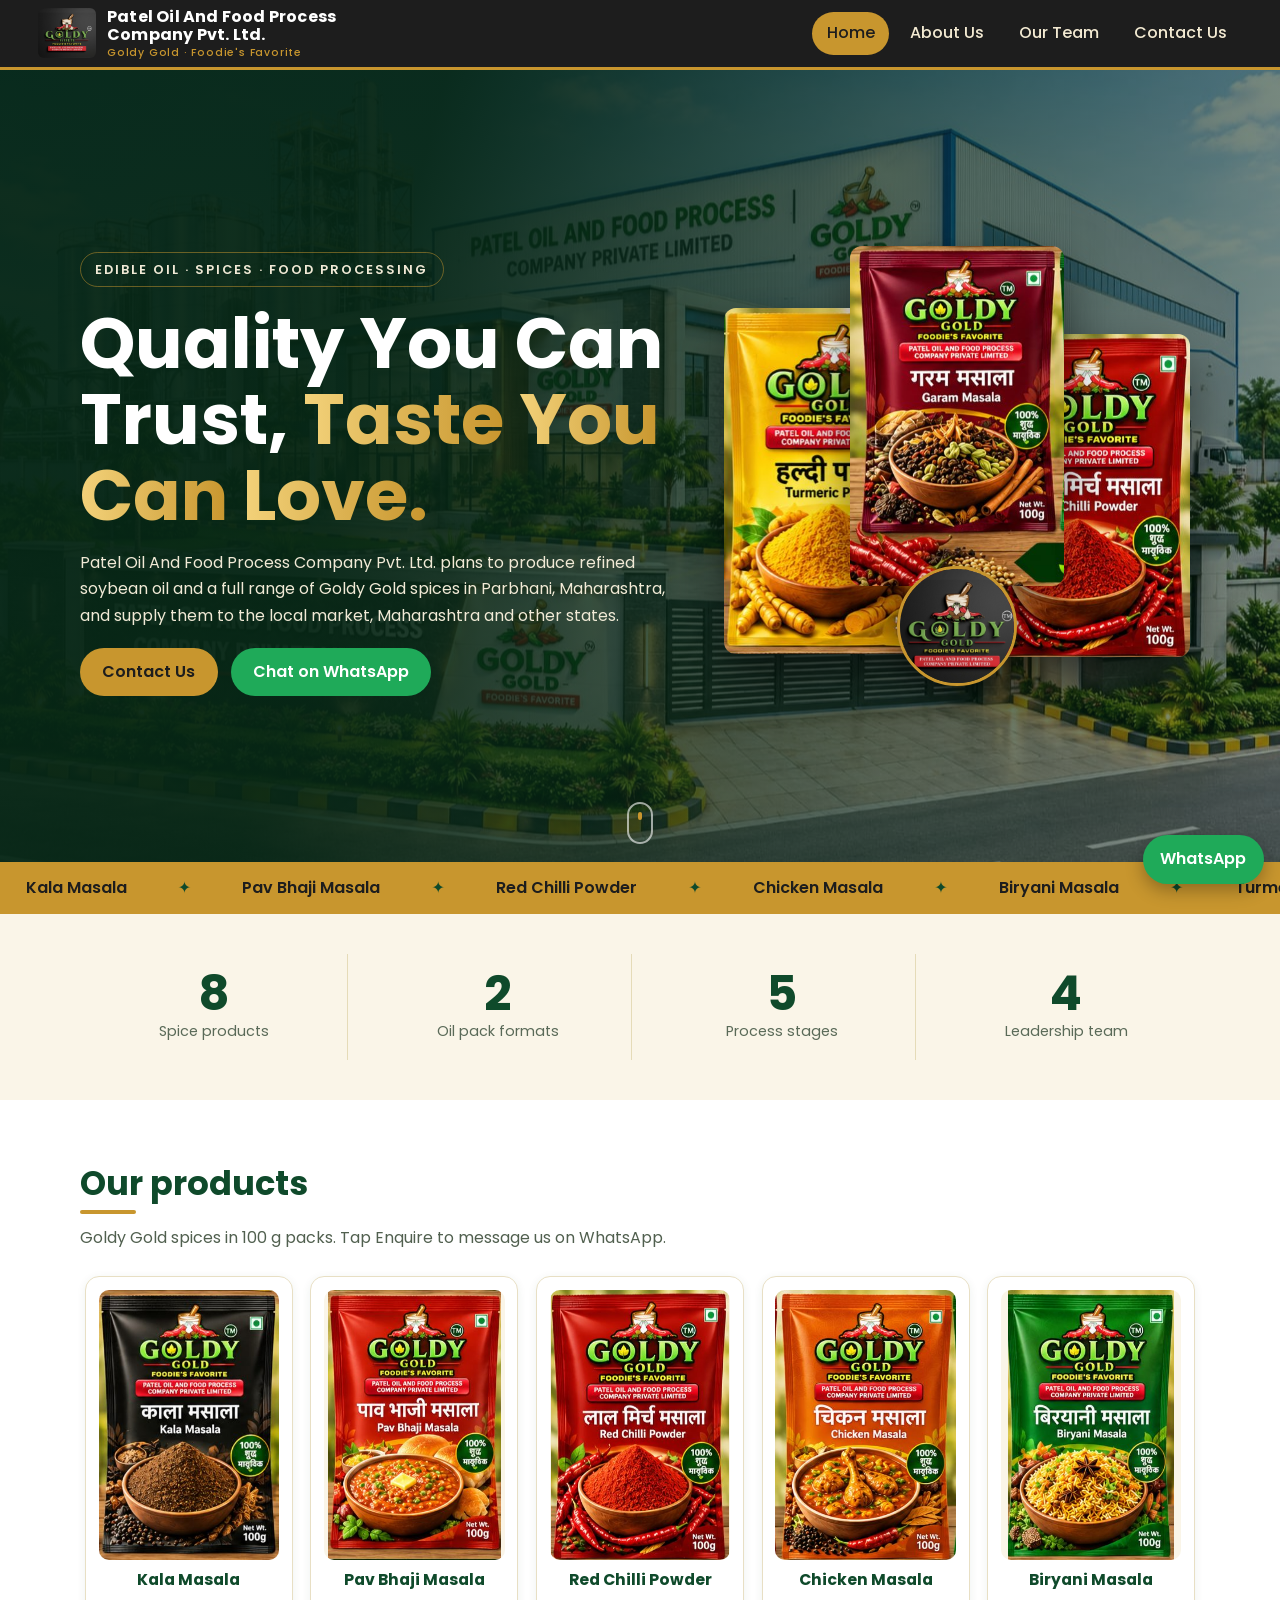
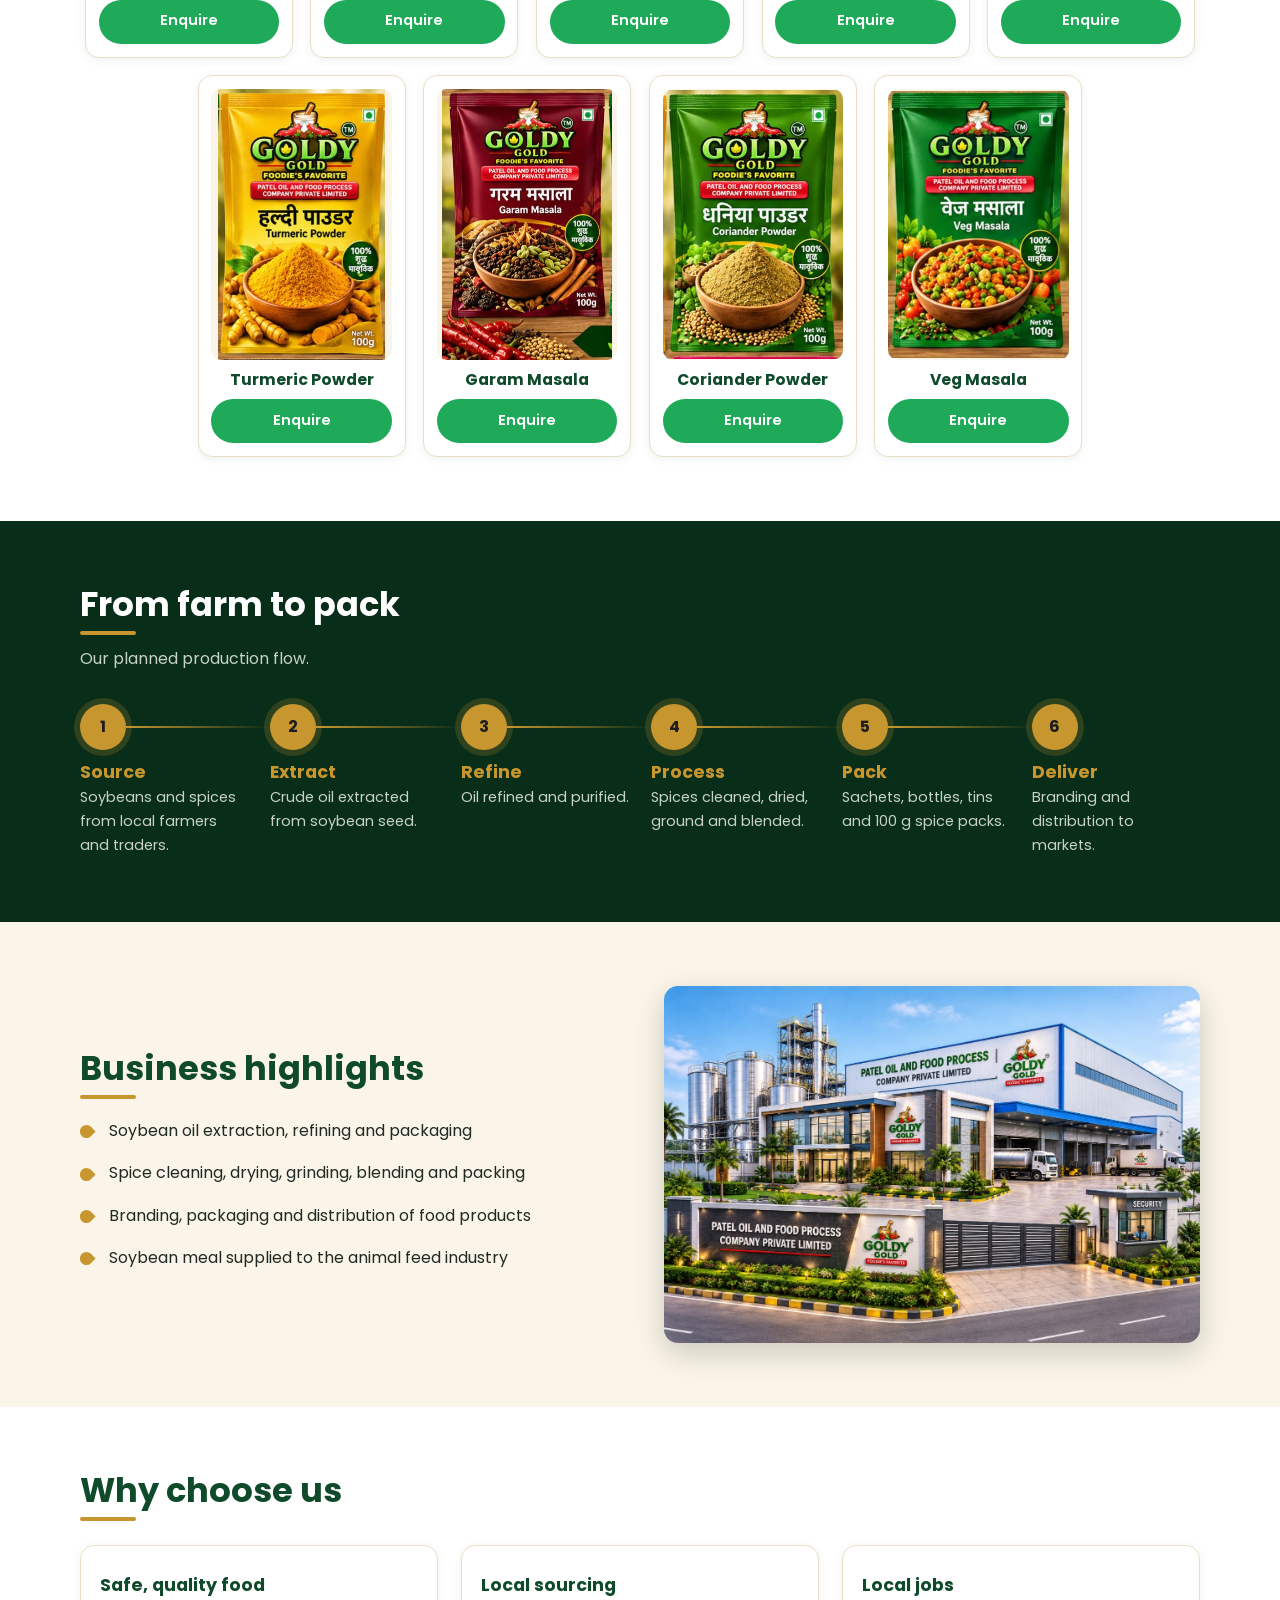
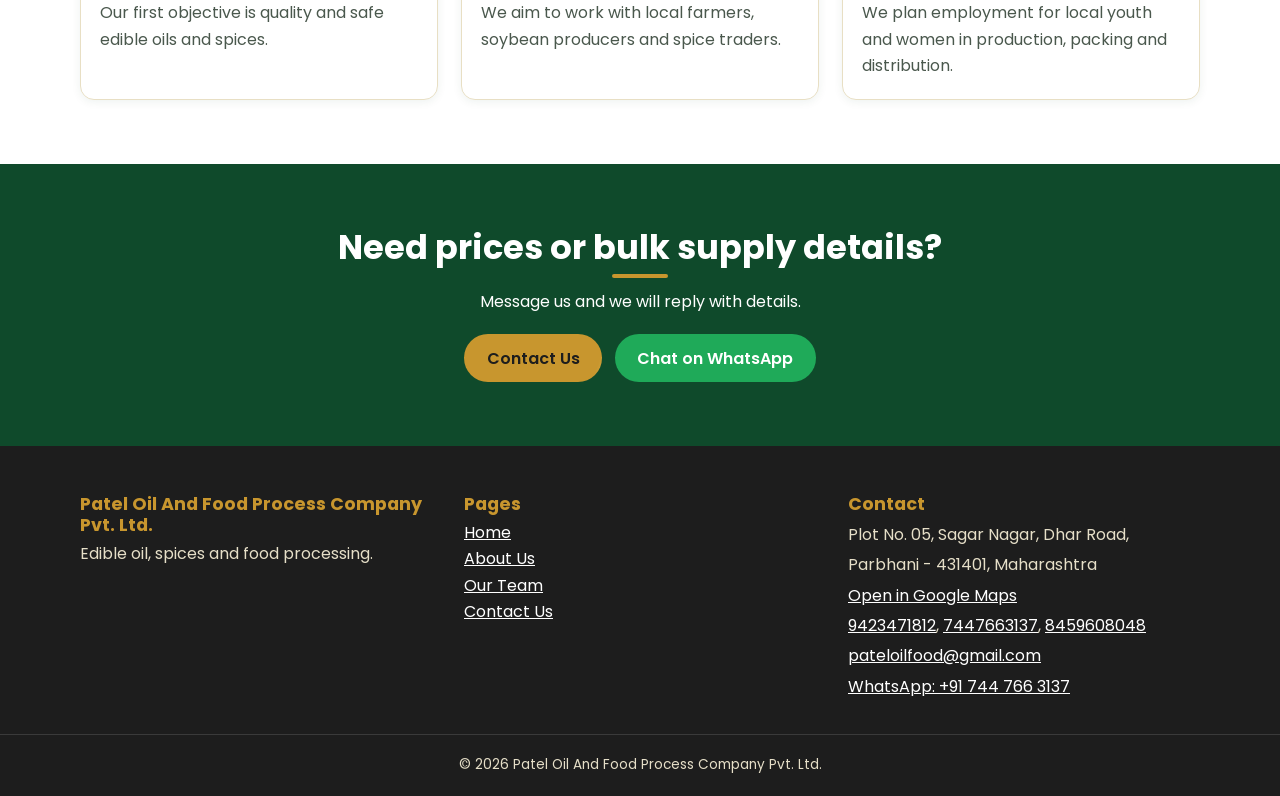
==== index.html @ bdde3aa7 "Website Goldy Gold Website" ====
<!DOCTYPE html>
<html lang="en">
<head>
<meta charset="UTF-8">
<meta name="viewport" content="width=device-width, initial-scale=1, viewport-fit=cover">
<meta name="theme-color" content="#1d1d1d">
<meta name="robots" content="index, follow">
<meta name="geo.region" content="IN-MH">
<meta name="geo.placename" content="Parbhani">
<link rel="canonical" href="https://www.example.com/">
<link rel="manifest" href="manifest.json">
<link rel="icon" href="images/icon-192.png">
<link rel="apple-touch-icon" href="images/icon-192.png">
<meta name="mobile-web-app-capable" content="yes">
<meta name="apple-mobile-web-app-capable" content="yes">
<meta name="apple-mobile-web-app-title" content="Patel Oil Food">
<meta property="og:type" content="website">
<meta property="og:site_name" content="Patel Oil Food">
<meta property="og:title" content="Patel Oil Food | Goldy Gold Spices and Edible Oil, Parbhani">
<meta property="og:description" content="Goldy Gold spices and soybean edible oil by Patel Oil Food, Parbhani, Maharashtra. Kala, Pav Bhaji, Garam, Biryani, Chicken masala, turmeric, chilli and more.">
<meta property="og:image" content="https://www.example.com/images/factory.jpeg">
<meta property="og:url" content="https://www.example.com/">
<meta property="og:locale" content="en_IN">
<script type="application/ld+json">{"@context": "https://schema.org", "@type": "LocalBusiness", "name": "Patel Oil And Food Process Company Pvt. Ltd.", "alternateName": "Patel Oil Food", "brand": {"@type": "Brand", "name": "Goldy Gold"}, "description": "Edible soybean oil, spices and food processing in Parbhani, Maharashtra.", "url": "https://www.example.com/", "logo": "https://www.example.com/images/logo.jpeg", "image": "https://www.example.com/images/factory.jpeg", "email": "pateloilfood@gmail.com", "telephone": ["+919423471812", "+917447663137", "+918459608048"], "address": {"@type": "PostalAddress", "streetAddress": "Plot No. 05, Sagar Nagar, Dhar Road", "addressLocality": "Parbhani", "addressRegion": "Maharashtra", "postalCode": "431401", "addressCountry": "IN"}, "areaServed": ["Parbhani", "Maharashtra", "India"], "founder": {"@type": "Person", "name": "Atikh Patel"}}</script>
<title>Patel Oil Food | Goldy Gold Spices and Edible Oil, Parbhani</title>
<meta name="description" content="Goldy Gold spices and soybean edible oil by Patel Oil Food, Parbhani, Maharashtra. Kala, Pav Bhaji, Garam, Biryani, Chicken masala, turmeric, chilli and more.">
<link rel="preconnect" href="https://fonts.googleapis.com">
<link rel="preconnect" href="https://fonts.gstatic.com" crossorigin>
<link href="https://fonts.googleapis.com/css2?family=Poppins:wght@400;500;600;700&display=swap" rel="stylesheet">
<link rel="stylesheet" href="css/style.css">
</head>
<body>
<a class="skip" href="#main">Skip to content</a>
<!-- HEADER (same on every page) -->
<header class="site-header">
  <div class="wrap bar">
    <a class="brand" href="index.html" aria-label="Patel Oil And Food Process Company Pvt. Ltd. - home">
      <img src="images/logo.jpeg" alt="Goldy Gold logo" width="56" height="50">
      <span class="bname"><b>Patel Oil And Food Process</b><b>Company Pvt. Ltd.</b><small>Goldy Gold &middot; Foodie's Favorite</small></span>
    </a>
    <button class="menu-btn" aria-label="Open menu" aria-expanded="false" aria-controls="nav">
      <span></span><span></span><span></span>
    </button>
    <nav id="nav" aria-label="Main"><ul><li><a href="index.html" aria-current="page">Home</a></li><li><a href="about.html">About Us</a></li><li><a href="director.html">Our Team</a></li><li><a href="contact.html">Contact Us</a></li></ul></nav>
  </div>
</header>
<main id="main">
<section class="hero" id="top">
  <div class="hero-bg" style="background-image:url('images/factory.jpeg')"></div>
  <div class="wrap hero-in">
    <div class="hero-copy">
      <p class="eyebrow">Edible oil &middot; Spices &middot; Food processing</p>
      <h1><span class="w" style="--i:0">Quality</span> <span class="w" style="--i:1">You</span> <span class="w" style="--i:2">Can</span> <span class="w" style="--i:3">Trust,</span> <span class="w gold" style="--i:4">Taste</span> <span class="w gold" style="--i:5">You</span> <span class="w gold" style="--i:6">Can</span> <span class="w gold" style="--i:7">Love.</span></h1>
      <p class="hero-p">Patel Oil And Food Process Company Pvt. Ltd. plans to produce refined soybean oil and a full range of Goldy Gold spices in Parbhani, Maharashtra, and supply them to the local market, Maharashtra and other states.</p>
      <div class="cta"><a class="btn gold" href="contact.html">Contact Us</a> <a class="btn wa" href="https://wa.me/917447663137?text=Hello%20Patel%20Oil%20Food%2C%20I%20would%20like%20to%20know%20more%20about%20your%20products%20and%20business.%20Please%20share%20the%20details." target="_blank" rel="noopener">Chat on WhatsApp</a></div>
    </div>
    <div class="packs" aria-hidden="true">
      <img class="pk p1" data-depth="18" src="images/products/turmeric-powder.jpg" alt="" width="300" height="460">
      <img class="pk p2" data-depth="30" src="images/products/garam-masala.jpg" alt="" width="300" height="460">
      <img class="pk p3" data-depth="14" src="images/products/red-chilli-powder.jpg" alt="" width="300" height="460">
      <img class="badge-logo" src="images/logo.jpeg" alt="" width="110" height="96">
    </div>
  </div>
  <a class="scroll-cue" href="#products" aria-label="Scroll to products"><span></span></a>
</section>
<div class="marquee" aria-hidden="true"><div class="track"><span>Kala Masala</span><span>Pav Bhaji Masala</span><span>Red Chilli Powder</span><span>Chicken Masala</span><span>Biryani Masala</span><span>Turmeric Powder</span><span>Garam Masala</span><span>Coriander Powder</span><span>Veg Masala</span><span>Kala Masala</span><span>Pav Bhaji Masala</span><span>Red Chilli Powder</span><span>Chicken Masala</span><span>Biryani Masala</span><span>Turmeric Powder</span><span>Garam Masala</span><span>Coriander Powder</span><span>Veg Masala</span></div></div>
<section class="stats"><div class="wrap sgrid">
  <div><b data-count="9">9</b><span>Spice products</span></div>
  <div><b data-count="3">3</b><span>Oil pack formats</span></div>
  <div><b data-count="6">6</b><span>Process stages</span></div>
  <div><b data-count="5">5</b><span>Leadership team</span></div>
</div></section>
<section class="sec">
  <div class="wrap">
    <h2 id="products">Our products</h2>
    <p class="lead">Goldy Gold spices in 100 g packs. Tap Enquire to message us on WhatsApp.</p>
    <div class="pgrid"><article class="pcard"><img src="images/products/kala-masala.jpg" alt="Goldy Gold Kala Masala 100 g pack" width="300" height="460" loading="lazy"><h3>Kala Masala</h3><a class="enq" href="https://wa.me/917447663137?text=Hello%20Patel%20Oil%20Food%2C%20I%20would%20like%20to%20enquire%20about%20Kala%20Masala." target="_blank" rel="noopener">Enquire</a></article><article class="pcard"><img src="images/products/pav-bhaji-masala.jpg" alt="Goldy Gold Pav Bhaji Masala 100 g pack" width="300" height="460" loading="lazy"><h3>Pav Bhaji Masala</h3><a class="enq" href="https://wa.me/917447663137?text=Hello%20Patel%20Oil%20Food%2C%20I%20would%20like%20to%20enquire%20about%20Pav%20Bhaji%20Masala." target="_blank" rel="noopener">Enquire</a></article><article class="pcard"><img src="images/products/red-chilli-powder.jpg" alt="Goldy Gold Red Chilli Powder 100 g pack" width="300" height="460" loading="lazy"><h3>Red Chilli Powder</h3><a class="enq" href="https://wa.me/917447663137?text=Hello%20Patel%20Oil%20Food%2C%20I%20would%20like%20to%20enquire%20about%20Red%20Chilli%20Powder." target="_blank" rel="noopener">Enquire</a></article><article class="pcard"><img src="images/products/chicken-masala.jpg" alt="Goldy Gold Chicken Masala 100 g pack" width="300" height="460" loading="lazy"><h3>Chicken Masala</h3><a class="enq" href="https://wa.me/917447663137?text=Hello%20Patel%20Oil%20Food%2C%20I%20would%20like%20to%20enquire%20about%20Chicken%20Masala." target="_blank" rel="noopener">Enquire</a></article><article class="pcard"><img src="images/products/biryani-masala.jpg" alt="Goldy Gold Biryani Masala 100 g pack" width="300" height="460" loading="lazy"><h3>Biryani Masala</h3><a class="enq" href="https://wa.me/917447663137?text=Hello%20Patel%20Oil%20Food%2C%20I%20would%20like%20to%20enquire%20about%20Biryani%20Masala." target="_blank" rel="noopener">Enquire</a></article><article class="pcard"><img src="images/products/turmeric-powder.jpg" alt="Goldy Gold Turmeric Powder 100 g pack" width="300" height="460" loading="lazy"><h3>Turmeric Powder</h3><a class="enq" href="https://wa.me/917447663137?text=Hello%20Patel%20Oil%20Food%2C%20I%20would%20like%20to%20enquire%20about%20Turmeric%20Powder." target="_blank" rel="noopener">Enquire</a></article><article class="pcard"><img src="images/products/garam-masala.jpg" alt="Goldy Gold Garam Masala 100 g pack" width="300" height="460" loading="lazy"><h3>Garam Masala</h3><a class="enq" href="https://wa.me/917447663137?text=Hello%20Patel%20Oil%20Food%2C%20I%20would%20like%20to%20enquire%20about%20Garam%20Masala." target="_blank" rel="noopener">Enquire</a></article><article class="pcard"><img src="images/products/coriander-powder.jpg" alt="Goldy Gold Coriander Powder 100 g pack" width="300" height="460" loading="lazy"><h3>Coriander Powder</h3><a class="enq" href="https://wa.me/917447663137?text=Hello%20Patel%20Oil%20Food%2C%20I%20would%20like%20to%20enquire%20about%20Coriander%20Powder." target="_blank" rel="noopener">Enquire</a></article><article class="pcard"><img src="images/products/veg-masala.jpg" alt="Goldy Gold Veg Masala 100 g pack" width="300" height="460" loading="lazy"><h3>Veg Masala</h3><a class="enq" href="https://wa.me/917447663137?text=Hello%20Patel%20Oil%20Food%2C%20I%20would%20like%20to%20enquire%20about%20Veg%20Masala." target="_blank" rel="noopener">Enquire</a></article></div>
  </div>
</section>
<section class="sec dark"><div class="wrap"><h2>From farm to pack</h2><p class="lead">Our planned production flow.</p><ol class="steps"><li><i>1</i><h3>Source</h3><p>Soybeans and spices from local farmers and traders.</p></li><li><i>2</i><h3>Extract</h3><p>Crude oil extracted from soybean seed.</p></li><li><i>3</i><h3>Refine</h3><p>Oil refined and purified.</p></li><li><i>4</i><h3>Process</h3><p>Spices cleaned, dried, ground and blended.</p></li><li><i>5</i><h3>Pack</h3><p>Sachets, bottles, tins and 100 g spice packs.</p></li><li><i>6</i><h3>Deliver</h3><p>Branding and distribution to markets.</p></li></ol></div></section>
<section class="sec tint">
  <div class="wrap two">
    <div>
      <h2>Business highlights</h2>
      <ul class="ticks">
        <li>Soybean oil extraction, refining and packaging</li>
        <li>Spice cleaning, drying, grinding, blending and packing</li>
        <li>Branding, packaging and distribution of food products</li>
        <li>Soybean meal supplied to the animal feed industry</li>
      </ul>
    </div>
    <img class="rounded" src="images/factory.jpeg" alt="Patel Oil And Food Process Company factory and office building" loading="lazy">
  </div>
</section>
<section class="sec">
  <div class="wrap">
    <h2>Why choose us</h2>
    <div class="grid g3">
      <article class="card"><h3>Safe, quality food</h3><p>Our first objective is quality and safe edible oils and spices.</p></article>
      <article class="card"><h3>Local sourcing</h3><p>We aim to work with local farmers, soybean producers and spice traders.</p></article>
      <article class="card"><h3>Local jobs</h3><p>We plan employment for local youth and women in production, packing and distribution.</p></article>
    </div>
  </div>
</section>
<section class="sec cta-band"><div class="wrap"><h2>Need prices or bulk supply details?</h2><p>Message us and we will reply with details.</p><div class="cta"><a class="btn gold" href="contact.html">Contact Us</a> <a class="btn wa" href="https://wa.me/917447663137?text=Hello%20Patel%20Oil%20Food%2C%20I%20would%20like%20to%20know%20more%20about%20your%20products%20and%20business.%20Please%20share%20the%20details." target="_blank" rel="noopener">Chat on WhatsApp</a></div></div></section>
</main>
<!-- FOOTER (same on every page) -->
<footer class="site-footer">
  <div class="wrap foot-grid">
    <div>
      <h3>Patel Oil And Food Process Company Pvt. Ltd.</h3>
      <p>Edible oil, spices and food processing.</p>
    </div>
    <div>
      <h3>Pages</h3>
      <ul><li><a href="index.html">Home</a></li><li><a href="about.html">About Us</a></li><li><a href="director.html">Our Team</a></li><li><a href="contact.html">Contact Us</a></li></ul>
    </div>
    <div>
      <h3>Contact</h3>
      <address>
        Plot No. 05, Sagar Nagar, Dhar Road,<br>Parbhani - 431401, Maharashtra<br><a href="https://www.google.com/maps/search/?api=1&query=Plot+No+05+Sagar+Nagar+Dhar+Road+Parbhani+431401+Maharashtra" target="_blank" rel="noopener">Open in Google Maps</a><br>
        <a href="tel:+919423471812">9423471812</a>, <a href="tel:+917447663137">7447663137</a>, <a href="tel:+918459608048">8459608048</a><br>
        <a href="mailto:pateloilfood@gmail.com">pateloilfood@gmail.com</a><br>
        <a href="https://wa.me/917447663137?text=Hello%20Patel%20Oil%20Food%2C%20I%20would%20like%20to%20know%20more%20about%20your%20products%20and%20business.%20Please%20share%20the%20details." target="_blank" rel="noopener">WhatsApp: +91 744 766 3137</a>
      </address>
    </div>
  </div>
  <p class="copy">&copy; <span id="year">2026</span> Patel Oil And Food Process Company Pvt. Ltd.</p>
</footer>
<a class="wa-float" href="https://wa.me/917447663137?text=Hello%20Patel%20Oil%20Food%2C%20I%20would%20like%20to%20know%20more%20about%20your%20products%20and%20business.%20Please%20share%20the%20details." target="_blank" rel="noopener" aria-label="Chat on WhatsApp">WhatsApp</a>
<!-- Mobile app-style bottom tab bar (shown on phones only) -->
<nav class="tabbar" aria-label="Quick navigation"><a href="index.html" aria-current="page">Home</a><a href="about.html">About</a><a href="director.html">Our Team</a><a href="contact.html">Contact</a><a class="tab-wa" href="https://wa.me/917447663137?text=Hello%20Patel%20Oil%20Food%2C%20I%20would%20like%20to%20know%20more%20about%20your%20products%20and%20business.%20Please%20share%20the%20details." target="_blank" rel="noopener">WhatsApp</a></nav>
<script src="js/script.js"></script>
</body>
</html>
---- css/style.css ----
/* ===== Design tokens: change colours here ===== */
:root{--green:#0f4a2b;--green-d:#082d19;--gold:#c8962e;--cream:#faf5e8;--ink:#1f2a24;--char:#1d1d1d;--wa:#1faa59;--r:14px}
*{box-sizing:border-box;margin:0}
html{scroll-behavior:smooth}
body{font-family:'Poppins',system-ui,sans-serif;color:var(--ink);background:#fff;line-height:1.65}
img{max-width:100%;height:auto;display:block}
a{color:var(--green)}
.wrap{width:min(1120px,92%);margin-inline:auto}
.skip{position:absolute;left:-999px}.skip:focus{left:8px;top:8px;background:#fff;padding:8px;z-index:99}
:focus-visible{outline:3px solid var(--gold);outline-offset:3px}
h1,h2,h3{line-height:1.2}
h1{font-size:clamp(2rem,5vw,3.4rem);font-weight:700}
h2{font-size:clamp(1.5rem,3vw,2.1rem);margin-bottom:.7rem;color:var(--green)}
h3{font-size:1.1rem;margin:1rem 0 .3rem}
p{margin-bottom:1rem}

/* Header + mobile menu */
.site-header{position:sticky;top:0;z-index:50;background:var(--char);border-bottom:3px solid var(--gold)}
.bar{display:flex;align-items:center;justify-content:space-between;padding:.5rem 0}
.brand{display:flex;align-items:center;gap:.7rem;color:#fff;text-decoration:none;font-weight:600;font-size:1.15rem}
.brand img{height:50px;width:auto;border-radius:6px}
nav ul{list-style:none;display:flex;gap:.4rem;padding:0}
nav a{display:block;padding:.5rem .9rem;color:#f3ead2;text-decoration:none;border-radius:99px;font-weight:500}
nav a:hover,nav a[aria-current]{background:var(--gold);color:var(--char)}
.menu-btn{display:none;background:none;border:0;padding:10px;cursor:pointer}
.menu-btn span{display:block;width:26px;height:3px;background:#fff;margin:5px 0;transition:.25s}
.menu-btn[aria-expanded=true] span:nth-child(1){transform:translateY(8px) rotate(45deg)}
.menu-btn[aria-expanded=true] span:nth-child(2){opacity:0}
.menu-btn[aria-expanded=true] span:nth-child(3){transform:translateY(-8px) rotate(-45deg)}
@media(max-width:760px){
 .menu-btn{display:block}
 nav{position:absolute;top:100%;left:0;right:0;background:var(--char);display:none}
 nav.open{display:block}
 nav ul{flex-direction:column;padding:.5rem 4%}
}

/* Buttons */
.btn{display:inline-block;border:0;border-radius:99px;padding:.7rem 1.4rem;font:600 1rem 'Poppins',sans-serif;text-decoration:none;cursor:pointer;transition:transform .2s,box-shadow .2s}
.btn:hover{transform:translateY(-2px);box-shadow:0 6px 16px rgba(0,0,0,.25)}
.btn.gold{background:var(--gold);color:var(--char)}
.btn.wa{background:var(--wa);color:#fff}
.cta{display:flex;flex-wrap:wrap;gap:.8rem;margin-top:1.2rem}

/* Hero: one load animation (logo settles in) */
.hero{background-size:cover;background-position:center;color:#fff;padding:4rem 0}
.hero-in{display:grid;grid-template-columns:auto 1fr;gap:2.5rem;align-items:center}
.hero-logo{width:220px;border-radius:var(--r);border:3px solid var(--gold);animation:settle .9s ease-out both}
@keyframes settle{from{opacity:0;transform:scale(.9) rotate(-3deg)}}
.hero p{max-width:60ch;margin-top:1rem;color:#f1ead6}
@media(max-width:760px){.hero-in{grid-template-columns:1fr}.hero-logo{width:150px}}

/* Sections, cards, grids */
.sec{padding:4rem 0}.tint{background:var(--cream)}
.lead{color:#51604f;max-width:60ch}
.grid{display:grid;grid-template-columns:repeat(auto-fit,minmax(250px,1fr));gap:1.4rem;margin-top:1.5rem}
.g3{grid-template-columns:repeat(auto-fit,minmax(280px,1fr))}
.card{background:#fff;border:1px solid #e8dfc4;border-radius:var(--r);padding:1.2rem;box-shadow:0 2px 10px rgba(15,74,43,.07)}
.card h3{margin-top:.6rem;color:var(--green)}
.card p{margin:0;color:#4a584d}
.ph{aspect-ratio:4/3;border-radius:10px;background:repeating-linear-gradient(45deg,#efe6c9,#efe6c9 12px,#f7f0dc 12px,#f7f0dc 24px);display:grid;place-items:center;color:#7a6a3a;font-size:.9rem}
.two{display:grid;grid-template-columns:1fr 1fr;gap:3rem;align-items:center}
@media(max-width:820px){.two{grid-template-columns:1fr;gap:1.8rem}}
.rounded{border-radius:var(--r);box-shadow:0 10px 30px rgba(0,0,0,.18)}
.ticks{list-style:none;padding:0}
.ticks li{padding:.5rem 0 .5rem 1.8rem;position:relative}
.ticks li::before{content:"";position:absolute;left:0;top:.95rem;width:.8rem;height:.8rem;border-radius:50% 0 50% 50%;background:var(--gold);transform:rotate(45deg)}
.cta-band{background:var(--green);color:#fff;text-align:center}
.cta-band h2{color:#fff}.cta-band .cta{justify-content:center}
.page-head{background:var(--green-d);color:#fff;padding:3rem 0;border-bottom:4px solid var(--gold)}
.page-head p{margin:.5rem 0 0;color:#e8dfb8}

/* Director */
.dir{align-items:start}
.portrait{background:var(--cream);border:2px dashed var(--gold);border-radius:var(--r);padding:2rem;max-width:340px}
.role{color:#7a6a3a;font-weight:500}

/* Form */
form{background:var(--cream);padding:1.6rem;border-radius:var(--r);border:1px solid #e8dfc4}
label{display:block;font-weight:500;margin-top:.9rem}
input,textarea{width:100%;padding:.7rem .9rem;border:1.5px solid #c9bd96;border-radius:10px;font:inherit;background:#fff}
input[aria-invalid=true],textarea[aria-invalid=true]{border-color:#b3261e}
.err{color:#b3261e;font-size:.85rem;min-height:1.1em;display:block}
.note{font-size:.88rem;color:#51604f}

/* Footer */
.site-footer{background:var(--char);color:#e6dfc8;padding-top:3rem}
.site-footer h3{color:var(--gold);margin-top:0}
.site-footer a{color:#fff}
.site-footer ul{list-style:none;padding:0}
.site-footer address{font-style:normal;line-height:1.9}
.foot-grid{display:grid;grid-template-columns:repeat(auto-fit,minmax(230px,1fr));gap:2rem}
.copy{text-align:center;padding:1.2rem;margin:2rem 0 0;border-top:1px solid #3a3a3a;font-size:.85rem}
.wa-float{position:fixed;right:16px;bottom:16px;z-index:40;background:var(--wa);color:#fff;font-weight:600;text-decoration:none;padding:.7rem 1.1rem;border-radius:99px;box-shadow:0 6px 18px rgba(0,0,0,.3)}
@media(prefers-reduced-motion:reduce){*{animation:none!important;transition:none!important;scroll-behavior:auto!important}}

/* ===== v2: team, products, map, app-style mobile ===== */
html{-webkit-text-size-adjust:100%}
body{-webkit-tap-highlight-color:transparent;overflow-x:hidden}
.site-header{padding-top:env(safe-area-inset-top)}
.pgrid{display:grid;grid-template-columns:repeat(auto-fill,minmax(180px,1fr));gap:1.1rem;margin-top:1.5rem}
.pcard{background:#fff;border:1px solid #e8dfc4;border-radius:var(--r);padding:.8rem;text-align:center;box-shadow:0 2px 10px rgba(15,74,43,.07);display:flex;flex-direction:column}
.pcard img{width:100%;aspect-ratio:2/3;object-fit:contain;border-radius:10px;background:var(--cream)}
.pcard h3{font-size:.98rem;margin:.7rem 0 .6rem;color:var(--green)}
.enq{margin-top:auto;display:block;padding:.6rem;border-radius:99px;background:var(--wa);color:#fff;text-decoration:none;font-weight:600;font-size:.9rem;min-height:44px}
.team{display:grid;grid-template-columns:repeat(auto-fit,minmax(220px,1fr));gap:1.4rem}
.member{background:#fff;border:1px solid #e8dfc4;border-radius:var(--r);overflow:hidden;box-shadow:0 2px 10px rgba(15,74,43,.07)}
.member img{width:100%;aspect-ratio:4/5;object-fit:cover;object-position:top}
.member div{padding:1rem 1.1rem;border-top:4px solid var(--gold)}
.member h3{margin:0;color:var(--green)}.member p{margin:.2rem 0 0;color:#6b5d2f;font-weight:500;font-size:.92rem}
.lead-m{grid-column:1/-1;display:grid;grid-template-columns:minmax(200px,320px) 1fr;align-items:center}
.lead-m div{border-top:0;border-left:4px solid var(--gold)}
.lead-m h3{font-size:1.6rem}
.map{border-radius:var(--r);overflow:hidden;border:3px solid var(--gold);margin-top:1rem}
.map iframe{display:block;width:100%;height:min(60vh,420px);border:0}
.tabbar{display:none}
@media(max-width:820px){.lead-m{grid-template-columns:1fr}.lead-m div{border-left:0;border-top:4px solid var(--gold)}}
@media(max-width:760px){
 body{padding-bottom:calc(68px + env(safe-area-inset-bottom))}
 nav#nav,.menu-btn,.wa-float{display:none!important}
 .brand{font-size:1rem}.brand img{height:40px}
 .sec{padding:2.4rem 0}.hero{padding:2rem 0}.page-head{padding:2rem 0}
 .hero-in{text-align:center;justify-items:center}.hero-logo{width:120px}
 .hero .cta,.cta-band .cta{justify-content:center}
 .cta .btn{flex:1 1 100%;text-align:center;min-height:48px}
 .pgrid{grid-template-columns:repeat(2,1fr);gap:.8rem}
 .team{grid-template-columns:repeat(2,1fr);gap:.8rem}
 .member div{padding:.7rem}.member h3{font-size:1rem}.member p{font-size:.8rem}
 .lead-m{grid-column:1/-1}.lead-m h3{font-size:1.25rem}
 input,textarea{font-size:16px}
 form{padding:1.1rem}
 .site-footer{padding-bottom:1rem}
 .map iframe{height:320px}
 .tabbar{display:flex;position:fixed;top:auto;height:auto;left:0;right:0;bottom:0;z-index:60;background:var(--char);border-top:2px solid var(--gold);padding-bottom:env(safe-area-inset-bottom)}
 .tabbar a{border-radius:0;flex:1;text-align:center;padding:.85rem .2rem;min-height:56px;color:#d9d0b4;text-decoration:none;font-size:.78rem;font-weight:500;display:flex;align-items:center;justify-content:center;border-top:3px solid transparent;margin-top:-2px}
 .tabbar a[aria-current]{background:none;border-radius:0;color:var(--gold);border-top-color:var(--gold)}
 .tabbar .tab-wa{background:var(--wa);color:#fff;font-weight:600;border-radius:0}
}
@media(min-width:761px) and (max-width:1000px){.hero-logo{width:170px}.wrap{width:94%}}
@media(max-width:360px){.pgrid,.team{grid-template-columns:1fr 1fr;gap:.6rem}h1{font-size:1.7rem}}

/* ===== v3: premium branding UI + animation ===== */
:root{--ease:cubic-bezier(.2,.8,.2,1)}
body{animation:pagein .6s ease both}@keyframes pagein{from{opacity:0}}
.progress{position:fixed;top:0;left:0;height:3px;width:0;background:linear-gradient(90deg,var(--gold),#f3d27a);z-index:100}
/* header with full company name */
.site-header{transition:background .3s,box-shadow .3s}
.site-header.shrunk{box-shadow:0 6px 24px rgba(0,0,0,.35)}
.site-header .wrap{width:min(1280px,94%)}
.bname{display:flex;flex-direction:column;line-height:1.15}
.bname b{font-size:clamp(.78rem,1.25vw,1rem);font-weight:700;letter-spacing:.2px}
.bname small{font-size:.66rem;color:var(--gold);font-weight:500;letter-spacing:.8px;margin-top:2px}
.brand img{transition:transform .4s var(--ease)}.brand:hover img{transform:rotate(-4deg) scale(1.06)}
nav a{position:relative}
@media(max-width:1100px) and (min-width:761px){nav a{padding:.45rem .6rem;font-size:.9rem}}
/* hero */
.hero{position:relative;overflow:hidden;padding:0;min-height:clamp(560px,88vh,820px);display:flex;align-items:center;background:var(--green-d)}
.hero-bg{position:absolute;inset:0;background-size:cover;background-position:center;animation:kb 22s ease-in-out infinite alternate}
@keyframes kb{to{transform:scale(1.12) translateX(-2%)}}
.hero::before{content:"";position:absolute;inset:0;z-index:1;background:linear-gradient(105deg,rgba(6,38,21,.96) 30%,rgba(6,38,21,.72) 60%,rgba(6,38,21,.45))}
.hero-in{position:relative;z-index:2;grid-template-columns:1.1fr .9fr;padding:4rem 0}
.eyebrow{display:inline-block;color:var(--gold);font-weight:600;letter-spacing:2px;text-transform:uppercase;font-size:.8rem;border:1px solid rgba(200,150,46,.5);padding:.35rem .9rem;border-radius:99px;margin:0 0 1.2rem;animation:up .8s var(--ease) both}
.hero h1{font-size:clamp(2.2rem,5.6vw,4.4rem);line-height:1.08}
.w{display:inline-block;opacity:0;transform:translateY(40px) rotate(2deg);animation:word .8s var(--ease) forwards;animation-delay:calc(.25s + var(--i)*.09s)}
.w.gold{background:linear-gradient(90deg,#f3d27a,var(--gold));-webkit-background-clip:text;background-clip:text;color:transparent}
@keyframes word{to{opacity:1;transform:none}}
@keyframes up{from{opacity:0;transform:translateY(20px)}}
.hero-p{animation:up .9s .9s var(--ease) both;max-width:56ch}
.hero .cta{animation:up .9s 1.1s var(--ease) both}
.btn.gold{background:linear-gradient(110deg,var(--gold) 40%,#f6dc8e 50%,var(--gold) 60%);background-size:250% 100%;animation:shine 3.5s infinite}
@keyframes shine{from{background-position:120% 0}to{background-position:-120% 0}}
/* floating packs */
.packs{position:relative;height:440px;perspective:900px}
.pk{position:absolute;width:44%;border-radius:12px;box-shadow:0 24px 50px rgba(0,0,0,.5);transition:transform .25s ease-out;animation:float 6s ease-in-out infinite}
.p1{left:2%;top:14%;--r:-9deg}.p2{left:28%;top:0;--r:0deg;z-index:2;animation-delay:-2s}.p3{right:2%;top:20%;--r:9deg;animation-delay:-4s}
@keyframes float{0%,100%{transform:translate(var(--mx,0),var(--my,0)) translateY(0) rotate(var(--r))}50%{transform:translate(var(--mx,0),var(--my,0)) translateY(-18px) rotate(var(--r))}}
.badge-logo{position:absolute;left:50%;bottom:0;width:120px;height:120px;object-fit:cover;border-radius:50%;border:3px solid var(--gold);transform:translateX(-50%);z-index:3;box-shadow:0 10px 30px rgba(0,0,0,.5);background:var(--char);animation:pulse 3s infinite}
@keyframes pulse{50%{box-shadow:0 0 0 14px rgba(200,150,46,.18)}}
.scroll-cue{position:absolute;z-index:2;left:50%;bottom:18px;width:26px;height:42px;border:2px solid rgba(255,255,255,.6);border-radius:20px;transform:translateX(-50%)}
.scroll-cue span{position:absolute;left:50%;top:8px;width:4px;height:8px;margin-left:-2px;background:var(--gold);border-radius:4px;animation:cue 1.6s infinite}
@keyframes cue{to{transform:translateY(16px);opacity:0}}
/* marquee + stats */
.marquee{background:var(--gold);color:var(--char);overflow:hidden;white-space:nowrap;font-weight:600}
.track{display:inline-flex;animation:mq 38s linear infinite}
.track span{padding:.8rem 1.6rem}.track span::after{content:"\2726";margin-left:3.2rem;color:var(--green)}
@keyframes mq{to{transform:translateX(-50%)}}
.marquee:hover .track{animation-play-state:paused}
.stats{background:var(--cream);padding:2.5rem 0}
.sgrid{display:grid;grid-template-columns:repeat(4,1fr);gap:1rem;text-align:center}
.sgrid b{display:block;font-size:clamp(2rem,4vw,3rem);color:var(--green);line-height:1}
.sgrid span{font-size:.9rem;color:#5a6a58}
.sgrid>div{padding:1rem;border-right:1px solid #e5dbb8}.sgrid>div:last-child{border:0}
/* scroll reveal */
.reveal{opacity:0;transform:translateY(34px);transition:opacity .8s var(--ease),transform .8s var(--ease);transition-delay:var(--d,0s)}
.reveal.in{opacity:1;transform:none}
/* product + team + cards */
.pcard,.member,.card{transition:transform .35s var(--ease),box-shadow .35s}
.pcard:hover,.member:hover,.card:hover{transform:translateY(-8px);box-shadow:0 22px 40px rgba(15,74,43,.18)}
.pcard img,.member img{transition:transform .6s var(--ease)}
.pcard:hover img{transform:scale(1.07) rotate(-1.5deg)}.member:hover img{transform:scale(1.05)}
.member{position:relative}.member::after{content:"";position:absolute;inset:0;border-radius:var(--r);box-shadow:inset 0 0 0 0 var(--gold);transition:box-shadow .3s;pointer-events:none}
.member:hover::after{box-shadow:inset 0 0 0 3px var(--gold)}
.member{overflow:hidden}
.enq{transition:background .2s,transform .2s}.enq:hover{background:#168a47;transform:scale(1.03)}
h2{position:relative;padding-bottom:.6rem}h2::after{content:"";position:absolute;left:0;bottom:0;width:56px;height:4px;border-radius:4px;background:var(--gold)}
.cta-band h2::after,.page-head h2::after{left:50%;margin-left:-28px}
.page-head{background:linear-gradient(120deg,var(--green-d),var(--green));position:relative;overflow:hidden}
.page-head::after{content:"";position:absolute;right:-60px;top:-60px;width:260px;height:260px;border-radius:50%;background:radial-gradient(var(--gold),transparent 70%);opacity:.25;animation:float2 9s ease-in-out infinite}
@keyframes float2{50%{transform:translate(-30px,30px)}}
/* process steps */
.sec.dark{background:var(--green-d);color:#efe8d0}.sec.dark h2{color:#fff}.sec.dark .lead{color:#c8d3c4}
.steps{list-style:none;padding:0;margin:2rem 0 0;display:grid;grid-template-columns:repeat(auto-fit,minmax(170px,1fr));gap:1.4rem;position:relative}
.steps li{position:relative;padding-top:3.4rem}
.steps i{position:absolute;top:0;left:0;width:46px;height:46px;border-radius:50%;background:var(--gold);color:var(--char);font-style:normal;font-weight:700;display:grid;place-items:center;box-shadow:0 0 0 6px rgba(200,150,46,.2);z-index:1}
.steps li::before{content:"";position:absolute;top:22px;left:46px;right:-1.4rem;height:2px;background:linear-gradient(90deg,var(--gold),transparent);transform:scaleX(0);transform-origin:left;transition:transform 1s .3s var(--ease)}
.steps li.in::before{transform:scaleX(1)}.steps li:last-child::before{display:none}
.steps h3{color:var(--gold);margin:.2rem 0}.steps p{font-size:.9rem;color:#c8d3c4;margin:0}
.wa-float{animation:pulse2 2.4s infinite}@keyframes pulse2{50%{box-shadow:0 0 0 12px rgba(31,170,89,.2)}}
/* responsive */
@media(max-width:900px){.hero-in{grid-template-columns:1fr;text-align:center;padding:2.5rem 0 4.5rem}.packs{height:300px;max-width:420px;margin:1rem auto 0;width:100%}.hero p{margin-inline:auto}.hero .cta{justify-content:center}.badge-logo{width:84px;height:84px}}
@media(max-width:760px){
 .bname b{font-size:.68rem}.bname small{display:none}.brand{gap:.5rem}
 .sgrid{grid-template-columns:repeat(2,1fr)}.sgrid>div{border:0}
 .steps li::before{display:none}.hero{min-height:0}.scroll-cue{display:none}
 .packs{height:250px}.eyebrow{font-size:.68rem}
}
@media(prefers-reduced-motion:reduce){.w,.reveal{opacity:1!important;transform:none!important}.hero-p,.hero .cta,.eyebrow{opacity:1!important}}

/* v3 fixes: centred last product row, 6-step process on one line */
.pgrid{display:flex;flex-wrap:wrap;justify-content:center;gap:1.1rem}
.pcard{flex:0 1 calc(20% - 1rem);min-width:170px}
@media(min-width:1000px){.steps{grid-template-columns:repeat(6,1fr)}}
@media(max-width:760px){.pgrid{gap:.8rem}.pcard{flex:0 1 calc(50% - .4rem);min-width:0}}
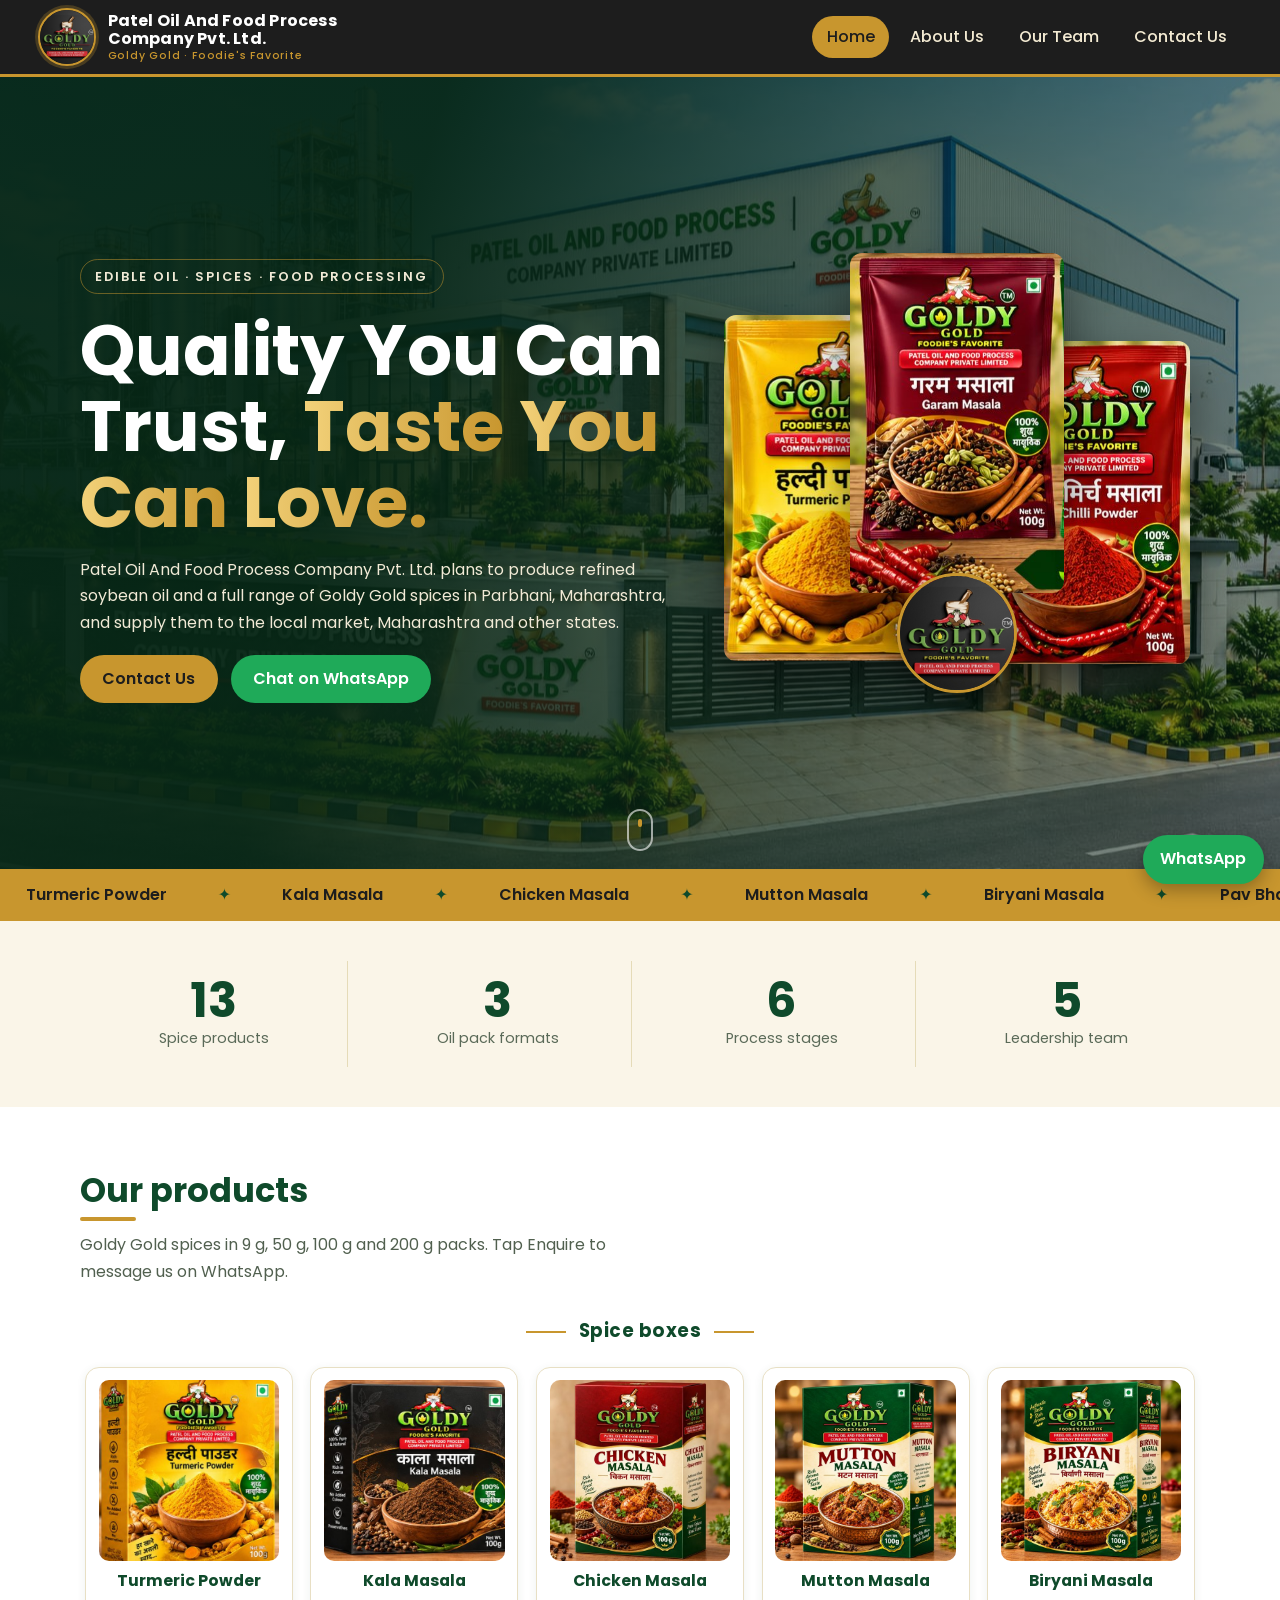
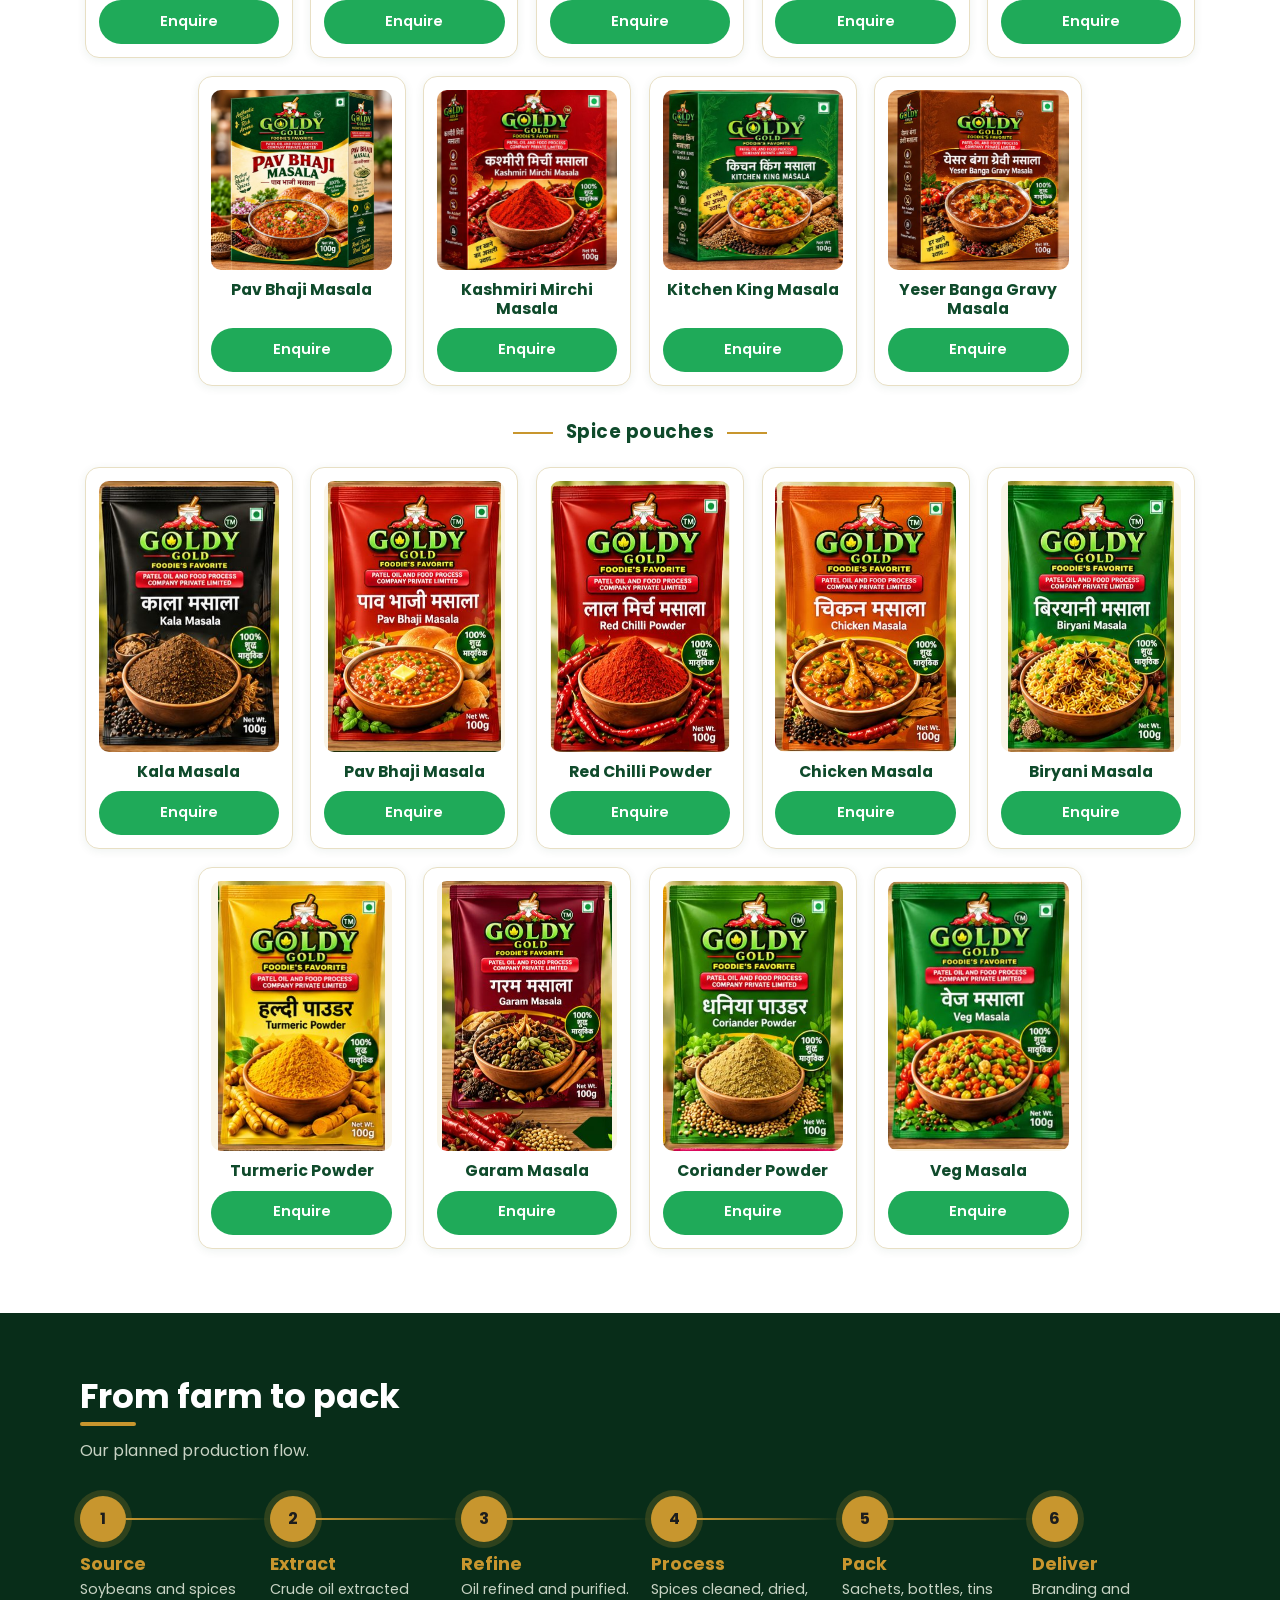
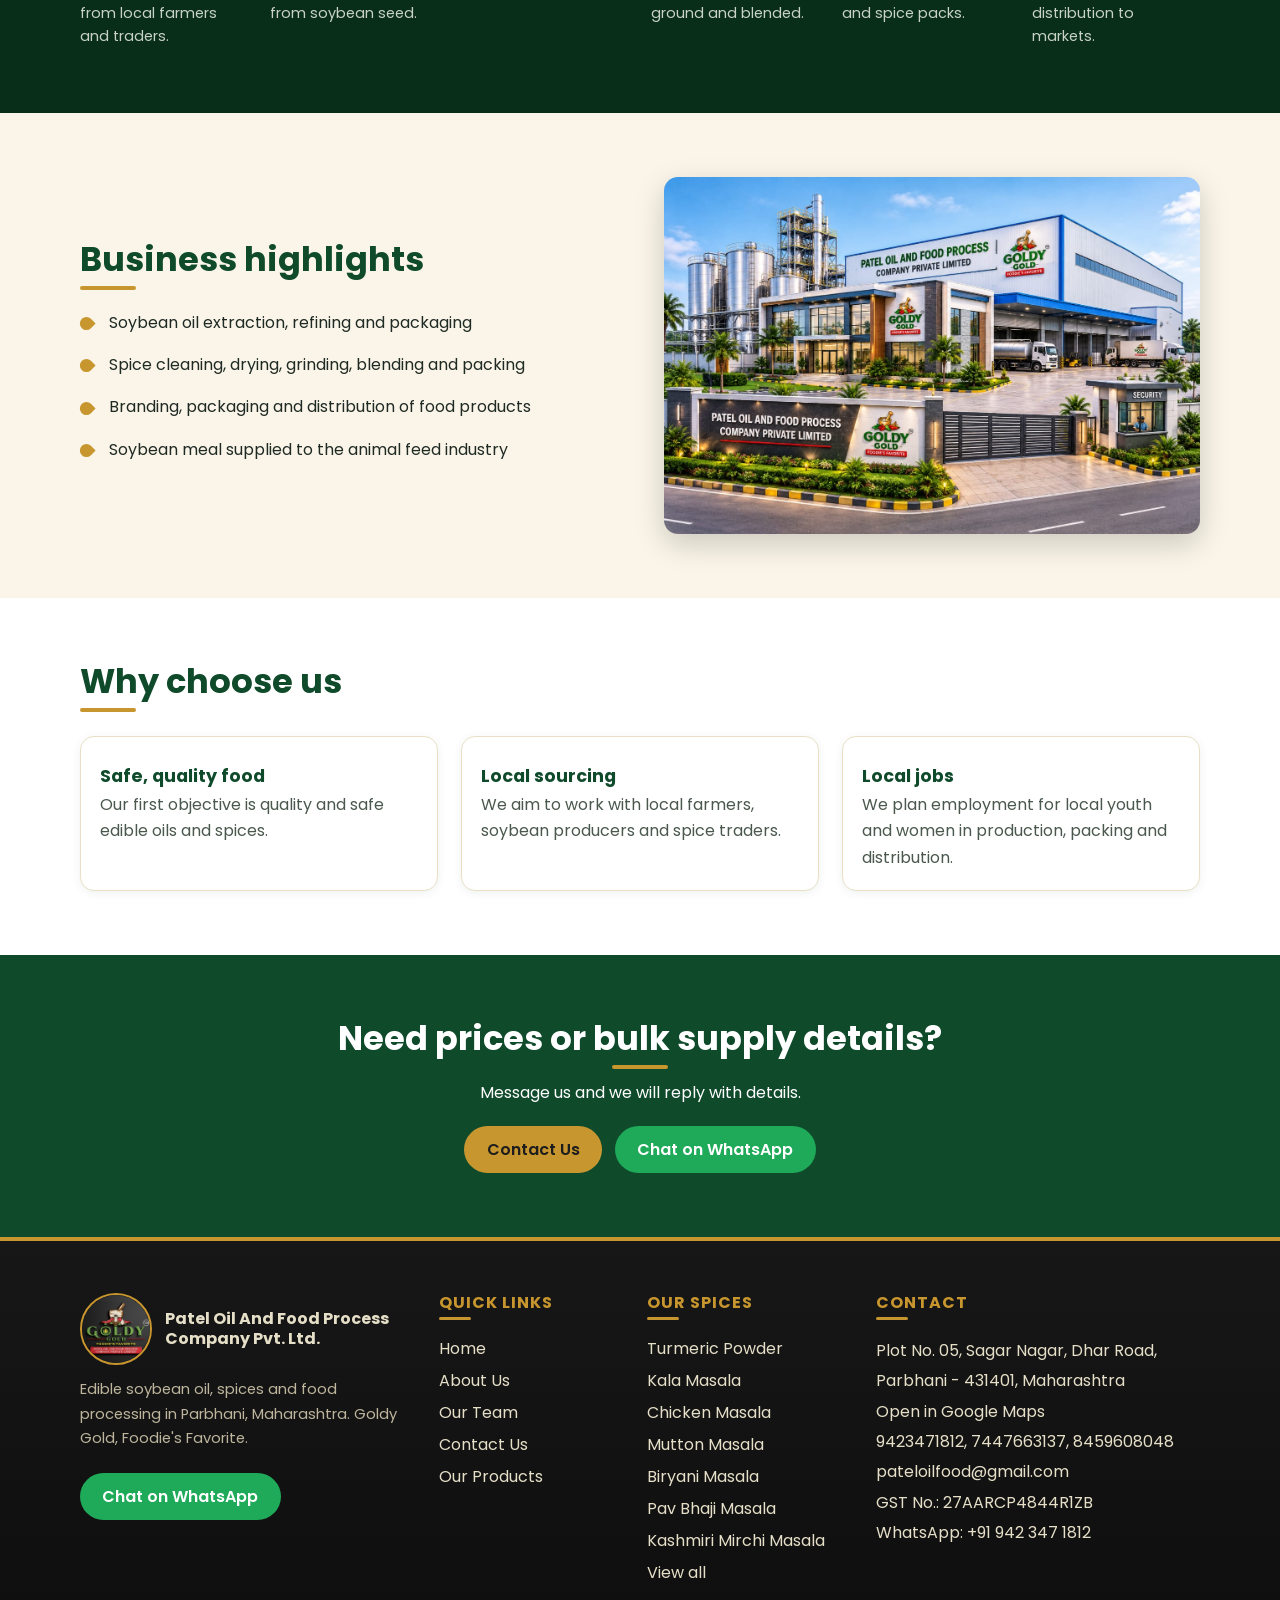
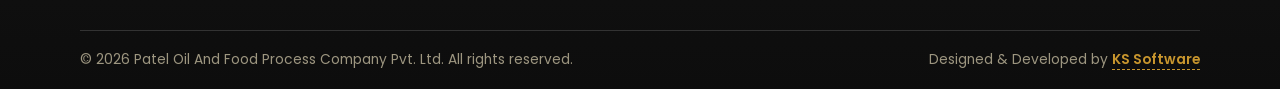
==== commit 4e9ec98c: "FINAL WEBSITE FINAL PUSH" ====
--- a/index.html
+++ b/index.html
@@ -21,7 +21,7 @@
 <meta property="og:image" content="https://www.example.com/images/factory.jpeg">
 <meta property="og:url" content="https://www.example.com/">
 <meta property="og:locale" content="en_IN">
-<script type="application/ld+json">{"@context": "https://schema.org", "@type": "LocalBusiness", "name": "Patel Oil And Food Process Company Pvt. Ltd.", "alternateName": "Patel Oil Food", "brand": {"@type": "Brand", "name": "Goldy Gold"}, "description": "Edible soybean oil, spices and food processing in Parbhani, Maharashtra.", "url": "https://www.example.com/", "logo": "https://www.example.com/images/logo.jpeg", "image": "https://www.example.com/images/factory.jpeg", "email": "pateloilfood@gmail.com", "telephone": ["+919423471812", "+917447663137", "+918459608048"], "address": {"@type": "PostalAddress", "streetAddress": "Plot No. 05, Sagar Nagar, Dhar Road", "addressLocality": "Parbhani", "addressRegion": "Maharashtra", "postalCode": "431401", "addressCountry": "IN"}, "areaServed": ["Parbhani", "Maharashtra", "India"], "founder": {"@type": "Person", "name": "Atikh Patel"}}</script>
+<script type="application/ld+json">{"@context": "https://schema.org", "@type": "LocalBusiness", "name": "Patel Oil And Food Process Company Pvt. Ltd.", "alternateName": "Patel Oil Food", "brand": {"@type": "Brand", "name": "Goldy Gold"}, "description": "Edible soybean oil, spices and food processing in Parbhani, Maharashtra.", "url": "https://www.example.com/", "logo": "https://www.example.com/images/logo.jpeg", "image": "https://www.example.com/images/factory.jpeg", "taxID": "27AARCP4844R1ZB", "email": "pateloilfood@gmail.com", "telephone": ["+919423471812", "+917447663137", "+918459608048"], "address": {"@type": "PostalAddress", "streetAddress": "Plot No. 05, Sagar Nagar, Dhar Road", "addressLocality": "Parbhani", "addressRegion": "Maharashtra", "postalCode": "431401", "addressCountry": "IN"}, "areaServed": ["Parbhani", "Maharashtra", "India"], "founder": {"@type": "Person", "name": "Atikh Patel"}}</script>
 <title>Patel Oil Food | Goldy Gold Spices and Edible Oil, Parbhani</title>
 <meta name="description" content="Goldy Gold spices and soybean edible oil by Patel Oil Food, Parbhani, Maharashtra. Kala, Pav Bhaji, Garam, Biryani, Chicken masala, turmeric, chilli and more.">
 <link rel="preconnect" href="https://fonts.googleapis.com">
@@ -35,7 +35,7 @@
 <header class="site-header">
   <div class="wrap bar">
     <a class="brand" href="index.html" aria-label="Patel Oil And Food Process Company Pvt. Ltd. - home">
-      <img src="images/logo.jpeg" alt="Goldy Gold logo" width="56" height="50">
+      <img src="images/logo-circle.png" alt="Goldy Gold - Patel Oil And Food Process Company logo" width="300" height="300">
       <span class="bname"><b>Patel Oil And Food Process</b><b>Company Pvt. Ltd.</b><small>Goldy Gold &middot; Foodie's Favorite</small></span>
     </a>
     <button class="menu-btn" aria-label="Open menu" aria-expanded="false" aria-controls="nav">
@@ -52,7 +52,7 @@
       <p class="eyebrow">Edible oil &middot; Spices &middot; Food processing</p>
       <h1><span class="w" style="--i:0">Quality</span> <span class="w" style="--i:1">You</span> <span class="w" style="--i:2">Can</span> <span class="w" style="--i:3">Trust,</span> <span class="w gold" style="--i:4">Taste</span> <span class="w gold" style="--i:5">You</span> <span class="w gold" style="--i:6">Can</span> <span class="w gold" style="--i:7">Love.</span></h1>
       <p class="hero-p">Patel Oil And Food Process Company Pvt. Ltd. plans to produce refined soybean oil and a full range of Goldy Gold spices in Parbhani, Maharashtra, and supply them to the local market, Maharashtra and other states.</p>
-      <div class="cta"><a class="btn gold" href="contact.html">Contact Us</a> <a class="btn wa" href="https://wa.me/917447663137?text=Hello%20Patel%20Oil%20Food%2C%20I%20would%20like%20to%20know%20more%20about%20your%20products%20and%20business.%20Please%20share%20the%20details." target="_blank" rel="noopener">Chat on WhatsApp</a></div>
+      <div class="cta"><a class="btn gold" href="contact.html">Contact Us</a> <a class="btn wa" href="https://wa.me/919423471812?text=Hello%20Patel%20Oil%20Food%2C%20I%20would%20like%20to%20know%20more%20about%20your%20products%20and%20business.%20Please%20share%20the%20details." target="_blank" rel="noopener">Chat on WhatsApp</a></div>
     </div>
     <div class="packs" aria-hidden="true">
       <img class="pk p1" data-depth="18" src="images/products/turmeric-powder.jpg" alt="" width="300" height="460">
@@ -63,9 +63,9 @@
   </div>
   <a class="scroll-cue" href="#products" aria-label="Scroll to products"><span></span></a>
 </section>
-<div class="marquee" aria-hidden="true"><div class="track"><span>Kala Masala</span><span>Pav Bhaji Masala</span><span>Red Chilli Powder</span><span>Chicken Masala</span><span>Biryani Masala</span><span>Turmeric Powder</span><span>Garam Masala</span><span>Coriander Powder</span><span>Veg Masala</span><span>Kala Masala</span><span>Pav Bhaji Masala</span><span>Red Chilli Powder</span><span>Chicken Masala</span><span>Biryani Masala</span><span>Turmeric Powder</span><span>Garam Masala</span><span>Coriander Powder</span><span>Veg Masala</span></div></div>
+<div class="marquee" aria-hidden="true"><div class="track"><span>Turmeric Powder</span><span>Kala Masala</span><span>Chicken Masala</span><span>Mutton Masala</span><span>Biryani Masala</span><span>Pav Bhaji Masala</span><span>Kashmiri Mirchi Masala</span><span>Kitchen King Masala</span><span>Yeser Banga Gravy Masala</span><span>Red Chilli Powder</span><span>Garam Masala</span><span>Coriander Powder</span><span>Veg Masala</span><span>Turmeric Powder</span><span>Kala Masala</span><span>Chicken Masala</span><span>Mutton Masala</span><span>Biryani Masala</span><span>Pav Bhaji Masala</span><span>Kashmiri Mirchi Masala</span><span>Kitchen King Masala</span><span>Yeser Banga Gravy Masala</span><span>Red Chilli Powder</span><span>Garam Masala</span><span>Coriander Powder</span><span>Veg Masala</span></div></div>
 <section class="stats"><div class="wrap sgrid">
-  <div><b data-count="9">9</b><span>Spice products</span></div>
+  <div><b data-count="13">13</b><span>Spice products</span></div>
   <div><b data-count="3">3</b><span>Oil pack formats</span></div>
   <div><b data-count="6">6</b><span>Process stages</span></div>
   <div><b data-count="5">5</b><span>Leadership team</span></div>
@@ -73,11 +73,11 @@
 <section class="sec">
   <div class="wrap">
     <h2 id="products">Our products</h2>
-    <p class="lead">Goldy Gold spices in 100 g packs. Tap Enquire to message us on WhatsApp.</p>
-    <div class="pgrid"><article class="pcard"><img src="images/products/kala-masala.jpg" alt="Goldy Gold Kala Masala 100 g pack" width="300" height="460" loading="lazy"><h3>Kala Masala</h3><a class="enq" href="https://wa.me/917447663137?text=Hello%20Patel%20Oil%20Food%2C%20I%20would%20like%20to%20enquire%20about%20Kala%20Masala." target="_blank" rel="noopener">Enquire</a></article><article class="pcard"><img src="images/products/pav-bhaji-masala.jpg" alt="Goldy Gold Pav Bhaji Masala 100 g pack" width="300" height="460" loading="lazy"><h3>Pav Bhaji Masala</h3><a class="enq" href="https://wa.me/917447663137?text=Hello%20Patel%20Oil%20Food%2C%20I%20would%20like%20to%20enquire%20about%20Pav%20Bhaji%20Masala." target="_blank" rel="noopener">Enquire</a></article><article class="pcard"><img src="images/products/red-chilli-powder.jpg" alt="Goldy Gold Red Chilli Powder 100 g pack" width="300" height="460" loading="lazy"><h3>Red Chilli Powder</h3><a class="enq" href="https://wa.me/917447663137?text=Hello%20Patel%20Oil%20Food%2C%20I%20would%20like%20to%20enquire%20about%20Red%20Chilli%20Powder." target="_blank" rel="noopener">Enquire</a></article><article class="pcard"><img src="images/products/chicken-masala.jpg" alt="Goldy Gold Chicken Masala 100 g pack" width="300" height="460" loading="lazy"><h3>Chicken Masala</h3><a class="enq" href="https://wa.me/917447663137?text=Hello%20Patel%20Oil%20Food%2C%20I%20would%20like%20to%20enquire%20about%20Chicken%20Masala." target="_blank" rel="noopener">Enquire</a></article><article class="pcard"><img src="images/products/biryani-masala.jpg" alt="Goldy Gold Biryani Masala 100 g pack" width="300" height="460" loading="lazy"><h3>Biryani Masala</h3><a class="enq" href="https://wa.me/917447663137?text=Hello%20Patel%20Oil%20Food%2C%20I%20would%20like%20to%20enquire%20about%20Biryani%20Masala." target="_blank" rel="noopener">Enquire</a></article><article class="pcard"><img src="images/products/turmeric-powder.jpg" alt="Goldy Gold Turmeric Powder 100 g pack" width="300" height="460" loading="lazy"><h3>Turmeric Powder</h3><a class="enq" href="https://wa.me/917447663137?text=Hello%20Patel%20Oil%20Food%2C%20I%20would%20like%20to%20enquire%20about%20Turmeric%20Powder." target="_blank" rel="noopener">Enquire</a></article><article class="pcard"><img src="images/products/garam-masala.jpg" alt="Goldy Gold Garam Masala 100 g pack" width="300" height="460" loading="lazy"><h3>Garam Masala</h3><a class="enq" href="https://wa.me/917447663137?text=Hello%20Patel%20Oil%20Food%2C%20I%20would%20like%20to%20enquire%20about%20Garam%20Masala." target="_blank" rel="noopener">Enquire</a></article><article class="pcard"><img src="images/products/coriander-powder.jpg" alt="Goldy Gold Coriander Powder 100 g pack" width="300" height="460" loading="lazy"><h3>Coriander Powder</h3><a class="enq" href="https://wa.me/917447663137?text=Hello%20Patel%20Oil%20Food%2C%20I%20would%20like%20to%20enquire%20about%20Coriander%20Powder." target="_blank" rel="noopener">Enquire</a></article><article class="pcard"><img src="images/products/veg-masala.jpg" alt="Goldy Gold Veg Masala 100 g pack" width="300" height="460" loading="lazy"><h3>Veg Masala</h3><a class="enq" href="https://wa.me/917447663137?text=Hello%20Patel%20Oil%20Food%2C%20I%20would%20like%20to%20enquire%20about%20Veg%20Masala." target="_blank" rel="noopener">Enquire</a></article></div>
+    <p class="lead">Goldy Gold spices in 9 g, 50 g, 100 g and 200 g packs. Tap Enquire to message us on WhatsApp.</p>
+    <h3 class="sub">Spice boxes</h3><div class="pgrid"><article class="pcard box"><img src="images/boxes/turmeric-powder.jpg" alt="Goldy Gold Turmeric Powder 100 g box" width="480" height="480" loading="lazy"><h3>Turmeric Powder</h3><a class="enq" href="https://wa.me/919423471812?text=Hello%20Patel%20Oil%20Food%2C%20I%20would%20like%20to%20enquire%20about%20Turmeric%20Powder." target="_blank" rel="noopener">Enquire</a></article><article class="pcard box"><img src="images/boxes/kala-masala.jpg" alt="Goldy Gold Kala Masala 100 g box" width="480" height="480" loading="lazy"><h3>Kala Masala</h3><a class="enq" href="https://wa.me/919423471812?text=Hello%20Patel%20Oil%20Food%2C%20I%20would%20like%20to%20enquire%20about%20Kala%20Masala." target="_blank" rel="noopener">Enquire</a></article><article class="pcard box"><img src="images/boxes/chicken-masala.jpg" alt="Goldy Gold Chicken Masala 100 g box" width="480" height="480" loading="lazy"><h3>Chicken Masala</h3><a class="enq" href="https://wa.me/919423471812?text=Hello%20Patel%20Oil%20Food%2C%20I%20would%20like%20to%20enquire%20about%20Chicken%20Masala." target="_blank" rel="noopener">Enquire</a></article><article class="pcard box"><img src="images/boxes/mutton-masala.jpg" alt="Goldy Gold Mutton Masala 100 g box" width="480" height="480" loading="lazy"><h3>Mutton Masala</h3><a class="enq" href="https://wa.me/919423471812?text=Hello%20Patel%20Oil%20Food%2C%20I%20would%20like%20to%20enquire%20about%20Mutton%20Masala." target="_blank" rel="noopener">Enquire</a></article><article class="pcard box"><img src="images/boxes/biryani-masala.jpg" alt="Goldy Gold Biryani Masala 100 g box" width="480" height="480" loading="lazy"><h3>Biryani Masala</h3><a class="enq" href="https://wa.me/919423471812?text=Hello%20Patel%20Oil%20Food%2C%20I%20would%20like%20to%20enquire%20about%20Biryani%20Masala." target="_blank" rel="noopener">Enquire</a></article><article class="pcard box"><img src="images/boxes/pav-bhaji-masala.jpg" alt="Goldy Gold Pav Bhaji Masala 100 g box" width="480" height="480" loading="lazy"><h3>Pav Bhaji Masala</h3><a class="enq" href="https://wa.me/919423471812?text=Hello%20Patel%20Oil%20Food%2C%20I%20would%20like%20to%20enquire%20about%20Pav%20Bhaji%20Masala." target="_blank" rel="noopener">Enquire</a></article><article class="pcard box"><img src="images/boxes/kashmiri-mirchi-masala.jpg" alt="Goldy Gold Kashmiri Mirchi Masala 100 g box" width="480" height="480" loading="lazy"><h3>Kashmiri Mirchi Masala</h3><a class="enq" href="https://wa.me/919423471812?text=Hello%20Patel%20Oil%20Food%2C%20I%20would%20like%20to%20enquire%20about%20Kashmiri%20Mirchi%20Masala." target="_blank" rel="noopener">Enquire</a></article><article class="pcard box"><img src="images/boxes/kitchen-king-masala.jpg" alt="Goldy Gold Kitchen King Masala 100 g box" width="480" height="480" loading="lazy"><h3>Kitchen King Masala</h3><a class="enq" href="https://wa.me/919423471812?text=Hello%20Patel%20Oil%20Food%2C%20I%20would%20like%20to%20enquire%20about%20Kitchen%20King%20Masala." target="_blank" rel="noopener">Enquire</a></article><article class="pcard box"><img src="images/boxes/yeser-banga-gravy-masala.jpg" alt="Goldy Gold Yeser Banga Gravy Masala 100 g box" width="480" height="480" loading="lazy"><h3>Yeser Banga Gravy Masala</h3><a class="enq" href="https://wa.me/919423471812?text=Hello%20Patel%20Oil%20Food%2C%20I%20would%20like%20to%20enquire%20about%20Yeser%20Banga%20Gravy%20Masala." target="_blank" rel="noopener">Enquire</a></article></div><h3 class="sub">Spice pouches</h3><div class="pgrid"><article class="pcard pouch"><img src="images/products/kala-masala.jpg" alt="Goldy Gold Kala Masala 100 g pouch" width="300" height="460" loading="lazy"><h3>Kala Masala</h3><a class="enq" href="https://wa.me/919423471812?text=Hello%20Patel%20Oil%20Food%2C%20I%20would%20like%20to%20enquire%20about%20Kala%20Masala." target="_blank" rel="noopener">Enquire</a></article><article class="pcard pouch"><img src="images/products/pav-bhaji-masala.jpg" alt="Goldy Gold Pav Bhaji Masala 100 g pouch" width="300" height="460" loading="lazy"><h3>Pav Bhaji Masala</h3><a class="enq" href="https://wa.me/919423471812?text=Hello%20Patel%20Oil%20Food%2C%20I%20would%20like%20to%20enquire%20about%20Pav%20Bhaji%20Masala." target="_blank" rel="noopener">Enquire</a></article><article class="pcard pouch"><img src="images/products/red-chilli-powder.jpg" alt="Goldy Gold Red Chilli Powder 100 g pouch" width="300" height="460" loading="lazy"><h3>Red Chilli Powder</h3><a class="enq" href="https://wa.me/919423471812?text=Hello%20Patel%20Oil%20Food%2C%20I%20would%20like%20to%20enquire%20about%20Red%20Chilli%20Powder." target="_blank" rel="noopener">Enquire</a></article><article class="pcard pouch"><img src="images/products/chicken-masala.jpg" alt="Goldy Gold Chicken Masala 100 g pouch" width="300" height="460" loading="lazy"><h3>Chicken Masala</h3><a class="enq" href="https://wa.me/919423471812?text=Hello%20Patel%20Oil%20Food%2C%20I%20would%20like%20to%20enquire%20about%20Chicken%20Masala." target="_blank" rel="noopener">Enquire</a></article><article class="pcard pouch"><img src="images/products/biryani-masala.jpg" alt="Goldy Gold Biryani Masala 100 g pouch" width="300" height="460" loading="lazy"><h3>Biryani Masala</h3><a class="enq" href="https://wa.me/919423471812?text=Hello%20Patel%20Oil%20Food%2C%20I%20would%20like%20to%20enquire%20about%20Biryani%20Masala." target="_blank" rel="noopener">Enquire</a></article><article class="pcard pouch"><img src="images/products/turmeric-powder.jpg" alt="Goldy Gold Turmeric Powder 100 g pouch" width="300" height="460" loading="lazy"><h3>Turmeric Powder</h3><a class="enq" href="https://wa.me/919423471812?text=Hello%20Patel%20Oil%20Food%2C%20I%20would%20like%20to%20enquire%20about%20Turmeric%20Powder." target="_blank" rel="noopener">Enquire</a></article><article class="pcard pouch"><img src="images/products/garam-masala.jpg" alt="Goldy Gold Garam Masala 100 g pouch" width="300" height="460" loading="lazy"><h3>Garam Masala</h3><a class="enq" href="https://wa.me/919423471812?text=Hello%20Patel%20Oil%20Food%2C%20I%20would%20like%20to%20enquire%20about%20Garam%20Masala." target="_blank" rel="noopener">Enquire</a></article><article class="pcard pouch"><img src="images/products/coriander-powder.jpg" alt="Goldy Gold Coriander Powder 100 g pouch" width="300" height="460" loading="lazy"><h3>Coriander Powder</h3><a class="enq" href="https://wa.me/919423471812?text=Hello%20Patel%20Oil%20Food%2C%20I%20would%20like%20to%20enquire%20about%20Coriander%20Powder." target="_blank" rel="noopener">Enquire</a></article><article class="pcard pouch"><img src="images/products/veg-masala.jpg" alt="Goldy Gold Veg Masala 100 g pouch" width="300" height="460" loading="lazy"><h3>Veg Masala</h3><a class="enq" href="https://wa.me/919423471812?text=Hello%20Patel%20Oil%20Food%2C%20I%20would%20like%20to%20enquire%20about%20Veg%20Masala." target="_blank" rel="noopener">Enquire</a></article></div>
   </div>
 </section>
-<section class="sec dark"><div class="wrap"><h2>From farm to pack</h2><p class="lead">Our planned production flow.</p><ol class="steps"><li><i>1</i><h3>Source</h3><p>Soybeans and spices from local farmers and traders.</p></li><li><i>2</i><h3>Extract</h3><p>Crude oil extracted from soybean seed.</p></li><li><i>3</i><h3>Refine</h3><p>Oil refined and purified.</p></li><li><i>4</i><h3>Process</h3><p>Spices cleaned, dried, ground and blended.</p></li><li><i>5</i><h3>Pack</h3><p>Sachets, bottles, tins and 100 g spice packs.</p></li><li><i>6</i><h3>Deliver</h3><p>Branding and distribution to markets.</p></li></ol></div></section>
+<section class="sec dark"><div class="wrap"><h2>From farm to pack</h2><p class="lead">Our planned production flow.</p><ol class="steps"><li><i>1</i><h3>Source</h3><p>Soybeans and spices from local farmers and traders.</p></li><li><i>2</i><h3>Extract</h3><p>Crude oil extracted from soybean seed.</p></li><li><i>3</i><h3>Refine</h3><p>Oil refined and purified.</p></li><li><i>4</i><h3>Process</h3><p>Spices cleaned, dried, ground and blended.</p></li><li><i>5</i><h3>Pack</h3><p>Sachets, bottles, tins and spice packs.</p></li><li><i>6</i><h3>Deliver</h3><p>Branding and distribution to markets.</p></li></ol></div></section>
 <section class="sec tint">
   <div class="wrap two">
     <div>
@@ -102,34 +102,44 @@
     </div>
   </div>
 </section>
-<section class="sec cta-band"><div class="wrap"><h2>Need prices or bulk supply details?</h2><p>Message us and we will reply with details.</p><div class="cta"><a class="btn gold" href="contact.html">Contact Us</a> <a class="btn wa" href="https://wa.me/917447663137?text=Hello%20Patel%20Oil%20Food%2C%20I%20would%20like%20to%20know%20more%20about%20your%20products%20and%20business.%20Please%20share%20the%20details." target="_blank" rel="noopener">Chat on WhatsApp</a></div></div></section>
+<section class="sec cta-band"><div class="wrap"><h2>Need prices or bulk supply details?</h2><p>Message us and we will reply with details.</p><div class="cta"><a class="btn gold" href="contact.html">Contact Us</a> <a class="btn wa" href="https://wa.me/919423471812?text=Hello%20Patel%20Oil%20Food%2C%20I%20would%20like%20to%20know%20more%20about%20your%20products%20and%20business.%20Please%20share%20the%20details." target="_blank" rel="noopener">Chat on WhatsApp</a></div></div></section>
 </main>
 <!-- FOOTER (same on every page) -->
 <footer class="site-footer">
   <div class="wrap foot-grid">
-    <div>
-      <h3>Patel Oil And Food Process Company Pvt. Ltd.</h3>
-      <p>Edible oil, spices and food processing.</p>
+    <div class="fcol brandcol">
+      <a class="fbrand" href="index.html"><img src="images/logo-circle.png" alt="Goldy Gold logo" width="72" height="72"><span>Patel Oil And Food Process Company Pvt. Ltd.</span></a>
+      <p>Edible soybean oil, spices and food processing in Parbhani, Maharashtra. Goldy Gold, Foodie's Favorite.</p>
+      <a class="btn wa" href="https://wa.me/919423471812?text=Hello%20Patel%20Oil%20Food%2C%20I%20would%20like%20to%20know%20more%20about%20your%20products%20and%20business.%20Please%20share%20the%20details." target="_blank" rel="noopener">Chat on WhatsApp</a>
     </div>
-    <div>
-      <h3>Pages</h3>
-      <ul><li><a href="index.html">Home</a></li><li><a href="about.html">About Us</a></li><li><a href="director.html">Our Team</a></li><li><a href="contact.html">Contact Us</a></li></ul>
+    <div class="fcol">
+      <h3>Quick links</h3>
+      <ul><li><a href="index.html">Home</a></li><li><a href="about.html">About Us</a></li><li><a href="director.html">Our Team</a></li><li><a href="contact.html">Contact Us</a></li><li><a href="index.html#products">Our Products</a></li></ul>
     </div>
-    <div>
+    <div class="fcol">
+      <h3>Our spices</h3>
+      <ul><li><a href="index.html#products">Turmeric Powder</a></li><li><a href="index.html#products">Kala Masala</a></li><li><a href="index.html#products">Chicken Masala</a></li><li><a href="index.html#products">Mutton Masala</a></li><li><a href="index.html#products">Biryani Masala</a></li><li><a href="index.html#products">Pav Bhaji Masala</a></li><li><a href="index.html#products">Kashmiri Mirchi Masala</a></li><li><a href="index.html#products">View all</a></li></ul>
+    </div>
+    <div class="fcol">
       <h3>Contact</h3>
       <address>
-        Plot No. 05, Sagar Nagar, Dhar Road,<br>Parbhani - 431401, Maharashtra<br><a href="https://www.google.com/maps/search/?api=1&query=Plot+No+05+Sagar+Nagar+Dhar+Road+Parbhani+431401+Maharashtra" target="_blank" rel="noopener">Open in Google Maps</a><br>
+        Plot No. 05, Sagar Nagar, Dhar Road,<br>Parbhani - 431401, Maharashtra<br>
+        <a href="https://www.google.com/maps/search/?api=1&query=Plot+No+05+Sagar+Nagar+Dhar+Road+Parbhani+431401+Maharashtra" target="_blank" rel="noopener">Open in Google Maps</a><br>
         <a href="tel:+919423471812">9423471812</a>, <a href="tel:+917447663137">7447663137</a>, <a href="tel:+918459608048">8459608048</a><br>
         <a href="mailto:pateloilfood@gmail.com">pateloilfood@gmail.com</a><br>
-        <a href="https://wa.me/917447663137?text=Hello%20Patel%20Oil%20Food%2C%20I%20would%20like%20to%20know%20more%20about%20your%20products%20and%20business.%20Please%20share%20the%20details." target="_blank" rel="noopener">WhatsApp: +91 744 766 3137</a>
+        GST No.: 27AARCP4844R1ZB<br>
+        <a href="https://wa.me/919423471812?text=Hello%20Patel%20Oil%20Food%2C%20I%20would%20like%20to%20know%20more%20about%20your%20products%20and%20business.%20Please%20share%20the%20details." target="_blank" rel="noopener">WhatsApp: +91 942 347 1812</a>
       </address>
     </div>
   </div>
-  <p class="copy">&copy; <span id="year">2026</span> Patel Oil And Food Process Company Pvt. Ltd.</p>
+  <div class="wrap foot-bar">
+    <p>&copy; <span id="year">2026</span> Patel Oil And Food Process Company Pvt. Ltd. All rights reserved.</p>
+    <p class="dev">Designed &amp; Developed by <a href="https://kssoftware.co.in/" target="_blank" rel="noopener">KS Software</a></p>
+  </div>
 </footer>
-<a class="wa-float" href="https://wa.me/917447663137?text=Hello%20Patel%20Oil%20Food%2C%20I%20would%20like%20to%20know%20more%20about%20your%20products%20and%20business.%20Please%20share%20the%20details." target="_blank" rel="noopener" aria-label="Chat on WhatsApp">WhatsApp</a>
+<a class="wa-float" href="https://wa.me/919423471812?text=Hello%20Patel%20Oil%20Food%2C%20I%20would%20like%20to%20know%20more%20about%20your%20products%20and%20business.%20Please%20share%20the%20details." target="_blank" rel="noopener" aria-label="Chat on WhatsApp">WhatsApp</a>
 <!-- Mobile app-style bottom tab bar (shown on phones only) -->
-<nav class="tabbar" aria-label="Quick navigation"><a href="index.html" aria-current="page">Home</a><a href="about.html">About</a><a href="director.html">Our Team</a><a href="contact.html">Contact</a><a class="tab-wa" href="https://wa.me/917447663137?text=Hello%20Patel%20Oil%20Food%2C%20I%20would%20like%20to%20know%20more%20about%20your%20products%20and%20business.%20Please%20share%20the%20details." target="_blank" rel="noopener">WhatsApp</a></nav>
+<nav class="tabbar" aria-label="Quick navigation"><a href="index.html" aria-current="page">Home</a><a href="about.html">About</a><a href="director.html">Our Team</a><a href="contact.html">Contact</a><a class="tab-wa" href="https://wa.me/919423471812?text=Hello%20Patel%20Oil%20Food%2C%20I%20would%20like%20to%20know%20more%20about%20your%20products%20and%20business.%20Please%20share%20the%20details." target="_blank" rel="noopener">WhatsApp</a></nav>
 <script src="js/script.js"></script>
 </body>
 </html>
--- a/css/style.css
+++ b/css/style.css
@@ -230,3 +230,50 @@
 .pcard{flex:0 1 calc(20% - 1rem);min-width:170px}
 @media(min-width:1000px){.steps{grid-template-columns:repeat(6,1fr)}}
 @media(max-width:760px){.pgrid{gap:.8rem}.pcard{flex:0 1 calc(50% - .4rem);min-width:0}}
+
+/* v4: header logo tile, CEO showcase, 2x2 leadership grid */
+.brand img{height:58px;width:auto;border-radius:8px;background:#fff;padding:2px}
+.eyebrow.dk{color:#8a6a1c;border-color:var(--gold)}
+.ceo{display:grid;grid-template-columns:1fr minmax(260px,380px) 1fr;gap:2.5rem;align-items:center}
+.ceo-text h2{font-size:clamp(2rem,4vw,3rem)}
+.ceo-photo{position:relative}
+.ceo-photo::before{content:"";position:absolute;inset:-14px;border-radius:220px 220px 22px 22px;border:2px dashed var(--gold);animation:spin-in 1s var(--ease) both}
+.ceo-photo img{position:relative;width:100%;aspect-ratio:3/4;object-fit:cover;object-position:top;border-radius:200px 200px 16px 16px;border:5px solid var(--gold);box-shadow:0 24px 50px rgba(15,74,43,.3)}
+@keyframes spin-in{from{opacity:0;transform:scale(.92)}}
+.ceo-points{border-left:4px solid var(--gold);padding-left:1.4rem}
+.team2{max-width:820px;margin-inline:auto;grid-template-columns:repeat(2,1fr)}
+@media(max-width:900px){
+ .ceo{grid-template-columns:1fr;text-align:center;gap:2rem}
+ .ceo-photo{order:-1;max-width:320px;margin:0 auto;width:80%}
+ .ceo-text h2::after{left:50%;margin-left:-28px}
+ .ceo-points{border-left:0;border-top:4px solid var(--gold);padding:1.2rem 0 0;text-align:left}
+}
+@media(max-width:760px){.brand img{height:46px}.team2{gap:.8rem}}
+
+/* v5: circular header logo, box products, richer footer */
+.brand img{width:58px;height:58px;border-radius:50%;padding:0;background:var(--char);border:2px solid var(--gold);box-shadow:0 0 0 3px rgba(200,150,46,.25)}
+.sub{font-size:1.15rem;color:var(--green);margin:2.2rem 0 0;text-align:center;letter-spacing:.5px}
+.sub::before,.sub::after{content:"";display:inline-block;width:40px;height:2px;background:var(--gold);vertical-align:middle;margin:0 .8rem}
+.pcard.box img{aspect-ratio:1/1;object-fit:cover}
+.site-footer{position:relative;background:linear-gradient(180deg,#171717,#0d0d0d);border-top:4px solid var(--gold);padding-top:3.2rem}
+.foot-grid{grid-template-columns:1.5fr .8fr .9fr 1.5fr;gap:2.2rem}
+.fbrand{display:flex;align-items:center;gap:.8rem;text-decoration:none;font-weight:700;color:#fff;line-height:1.25;margin-bottom:.8rem}
+.fbrand img{width:72px;height:72px;border-radius:50%;border:2px solid var(--gold)}
+.fcol p{color:#bdb59c;font-size:.92rem}
+.fcol li{margin:.35rem 0}.fcol a{text-decoration:none;color:#e6dfc8;transition:color .2s,padding .2s}
+.fcol li a:hover,.fcol address a:hover{color:var(--gold);padding-left:4px}
+.fcol .btn{color:#fff;margin-top:.4rem;min-height:44px}
+.site-footer h3{font-size:1rem;letter-spacing:1px;text-transform:uppercase;margin-bottom:1rem;position:relative;padding-bottom:.5rem}
+.site-footer h3::after{content:"";position:absolute;left:0;bottom:0;width:32px;height:3px;background:var(--gold);border-radius:3px}
+.foot-bar{display:flex;justify-content:space-between;align-items:center;flex-wrap:wrap;gap:.6rem 1.5rem;margin-top:2.4rem;padding:1.1rem 0;border-top:1px solid #333;font-size:.86rem;color:#9d9680}
+.foot-bar p{margin:0}
+.dev{margin-left:auto;text-align:right}
+.dev a{color:var(--gold);font-weight:600;text-decoration:none;border-bottom:1px dashed var(--gold)}
+.dev a:hover{color:#f3d27a}
+@media(max-width:1000px){.foot-grid{grid-template-columns:1fr 1fr}}
+@media(max-width:760px){
+ .foot-grid{grid-template-columns:1fr;gap:1.6rem}
+ .foot-bar{flex-direction:column;text-align:center;padding-bottom:1.4rem}.dev{margin:0;text-align:center}
+ .brand img{width:44px;height:44px}
+ .sub::before,.sub::after{width:18px;margin:0 .4rem}
+}
